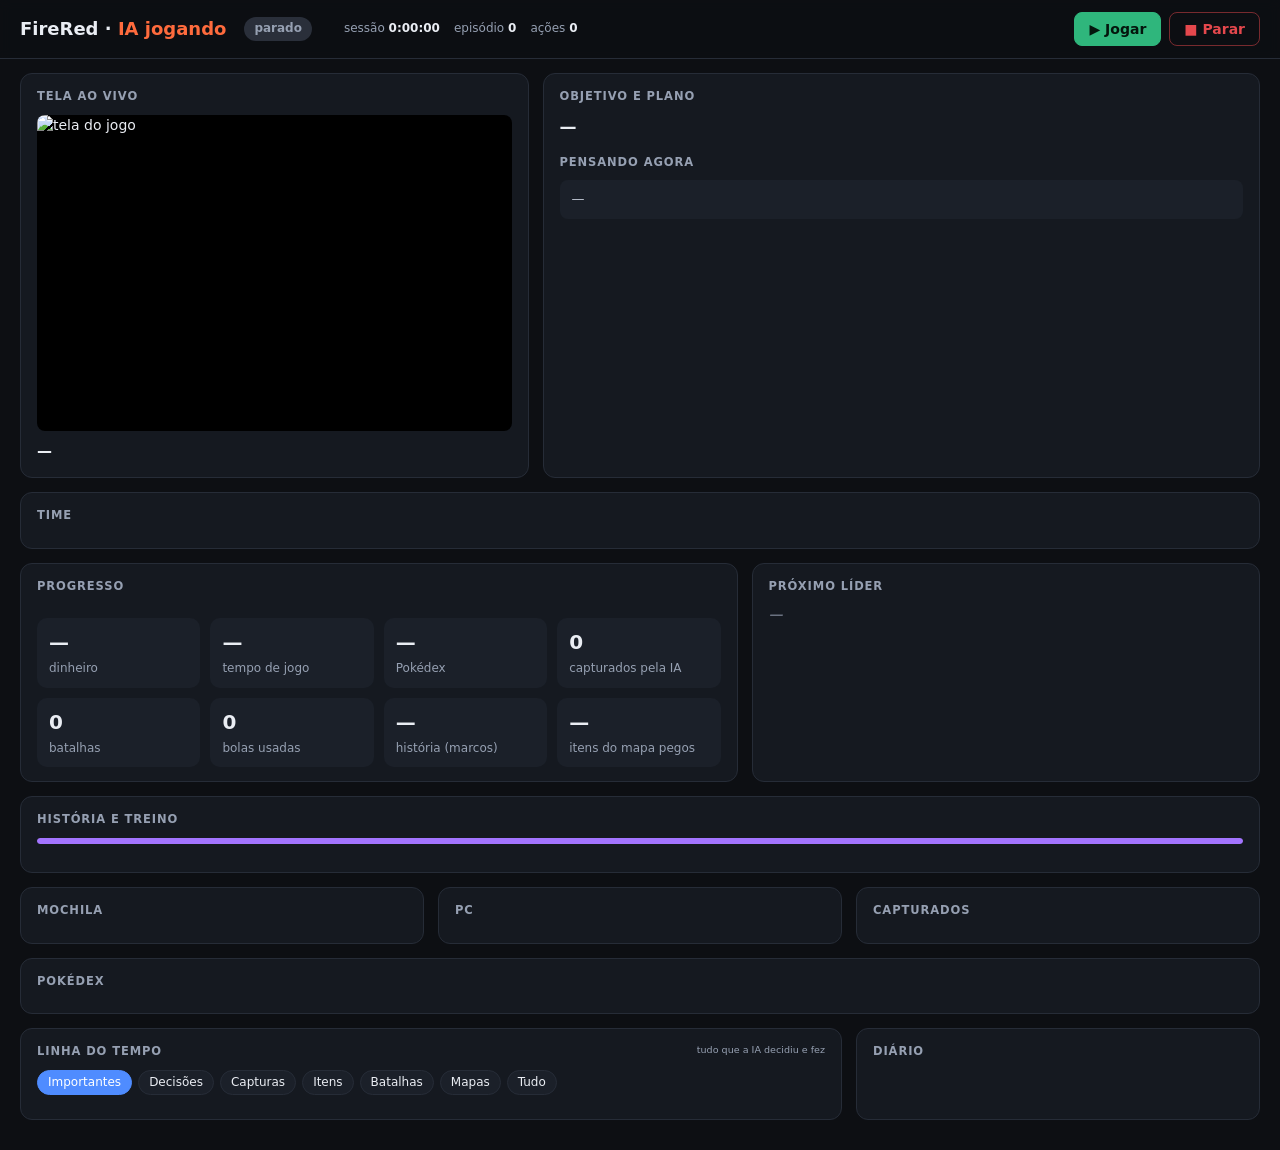
==== fireredia/painel/painel.html @ f5ca95aa "Pacote fireredia: IA que joga FireRed num Switch real Camadas: percepcao (captura do OBS, classifica" ====
<!doctype html>
<html lang="pt-BR">
<head>
<meta charset="utf-8">
<meta name="viewport" content="width=device-width, initial-scale=1">
<title>FireRed IA</title>
<style>
  :root {
    --bg: #0d0f13; --card: #151920; --card2: #1b2029; --linha: #262c37; --texto: #eaedf3; --sub: #96a0b2;
    --fogo: #ff6b3d; --ok: #2fb67c; --alerta: #f2a93b; --perigo: #e5484d; --azul: #4f8cff; --roxo: #a374ff; --ouro: #e9c46a;
  }
  * { box-sizing: border-box; }
  html, body { margin: 0; background: var(--bg); color: var(--texto); font: 14px/1.45 "Segoe UI", system-ui, sans-serif; }
  img.px, .px { image-rendering: pixelated; }
  header { position: sticky; top: 0; z-index: 2; display: flex; flex-wrap: wrap; align-items: center; gap: 10px 18px;
           padding: 12px 20px; background: rgba(13, 15, 19, .92); backdrop-filter: blur(6px); border-bottom: 1px solid var(--linha); }
  h1 { margin: 0; font-size: 18px; }
  h1 span { color: var(--fogo); }
  .pilula { padding: 3px 10px; border-radius: 999px; font-size: 12px; font-weight: 600; background: #2a2f3a; color: var(--sub); }
  .pilula.jogando { background: rgba(47, 182, 124, .15); color: var(--ok); }
  .pilula.erro { background: rgba(229, 72, 77, .15); color: var(--perigo); }
  .meta { color: var(--sub); font-size: 12px; display: flex; gap: 14px; flex-wrap: wrap; }
  .meta b { color: var(--texto); font-variant-numeric: tabular-nums; }
  .botoes { margin-left: auto; display: flex; gap: 8px; }
  button { font: inherit; font-weight: 600; border: 1px solid var(--linha); border-radius: 8px; padding: 6px 14px; cursor: pointer;
           background: var(--card2); color: var(--texto); }
  button.jogar { background: var(--ok); border-color: var(--ok); color: #04150d; }
  button.parar { background: transparent; color: var(--perigo); border-color: rgba(229, 72, 77, .5); }
  button:disabled { opacity: .4; cursor: default; }
  main { display: grid; grid-template-columns: repeat(12, 1fr); gap: 14px; padding: 14px 20px 30px; }
  .card { background: var(--card); border: 1px solid var(--linha); border-radius: 12px; padding: 14px 16px; min-width: 0; }
  .card h2 { margin: 0 0 10px; font-size: 11.5px; text-transform: uppercase; letter-spacing: .9px; color: var(--sub); font-weight: 600;
             display: flex; justify-content: space-between; gap: 8px; }
  .card h2 small { text-transform: none; letter-spacing: 0; font-weight: 400; }
  .c5 { grid-column: span 5; } .c7 { grid-column: span 7; } .c12 { grid-column: span 12; } .c6 { grid-column: span 6; }
  .c4 { grid-column: span 4; } .c8 { grid-column: span 8; }
  #tela { width: 100%; aspect-ratio: 3 / 2; border-radius: 8px; background: #000; display: block; }
  .local { margin-top: 10px; font-size: 15px; font-weight: 600; }
  .local small { color: var(--sub); font-weight: 400; margin-left: 6px; }
  #objetivo { font-size: 17px; font-weight: 650; margin-bottom: 4px; }
  #motivo { color: var(--sub); font-size: 13px; margin-bottom: 10px; }
  #estrategia { font-size: 13px; white-space: pre-wrap; background: var(--card2); border-left: 3px solid var(--roxo);
                border-radius: 6px; padding: 8px 12px; margin-bottom: 12px; }
  #estrategia:empty { display: none; }
  #estrategia::before { content: "Estratégia"; display: block; color: var(--roxo); font-size: 11px; font-weight: 600;
                        text-transform: uppercase; letter-spacing: .8px; margin-bottom: 4px; }
  .plano { list-style: none; margin: 0 0 14px; padding: 0; counter-reset: p; }
  .plano li { display: grid; grid-template-columns: 22px 1fr; gap: 8px; padding: 6px 0; border-bottom: 1px dashed var(--linha); }
  .plano li:last-child { border-bottom: 0; }
  .plano li.vazio { display: block; }
  .plano .marca { width: 18px; height: 18px; border-radius: 5px; border: 2px solid #3a4250; margin-top: 1px; }
  .plano li.feito .marca { background: var(--ok); border-color: var(--ok); }
  .plano li.feito .txt { color: var(--sub); text-decoration: line-through; }
  .plano li.atual .marca { border-color: var(--alerta); box-shadow: 0 0 0 3px rgba(242, 169, 59, .2); }
  .plano li.atual .txt { font-weight: 600; }
  .plano .res { display: block; color: var(--ok); font-size: 12px; text-decoration: none; }
  #pensamento { color: #c9d0dc; white-space: pre-wrap; max-height: 8.5em; overflow: auto; font-size: 13px;
                background: var(--card2); border-radius: 8px; padding: 10px 12px; }
  .equipe { display: grid; grid-template-columns: repeat(6, 1fr); gap: 10px; }
  .pkm { background: var(--card2); border: 1px solid var(--linha); border-radius: 12px; padding: 10px; text-align: center; min-width: 0; }
  .pkm img { width: 96px; height: 96px; margin: -4px auto 0; display: block; }
  .pkm .nome { font-weight: 650; white-space: nowrap; overflow: hidden; text-overflow: ellipsis; }
  .pkm .nv { color: var(--sub); font-size: 12px; }
  .barra { height: 6px; border-radius: 3px; background: #2a2f3a; margin: 8px 0 3px; overflow: hidden; }
  .barra i { display: block; height: 100%; border-radius: 3px; transition: width .4s; }
  .pkm .hp { font-size: 12px; color: var(--sub); font-variant-numeric: tabular-nums; }
  .golpes { display: flex; flex-wrap: wrap; gap: 4px; justify-content: center; margin-top: 8px; }
  .golpes span { font-size: 11px; padding: 2px 6px; border-radius: 6px; background: #252b36; color: #cfd5df; }
  .golpes span.baixo { color: var(--alerta); }
  .vazio { color: var(--sub); font-style: italic; }
  .insignias { display: flex; gap: 6px; flex-wrap: wrap; margin-bottom: 14px; }
  .insignia { width: 48px; height: 48px; background-size: 384px 48px; opacity: .18; filter: grayscale(1); position: relative; }
  .insignia.tem { opacity: 1; filter: none; }
  .numeros { display: grid; grid-template-columns: repeat(4, 1fr); gap: 10px; }
  .numero { background: var(--card2); border-radius: 10px; padding: 10px 12px; }
  .numero b { display: block; font-size: 20px; font-variant-numeric: tabular-nums; }
  .numero span { color: var(--sub); font-size: 12px; }
  .lider { display: grid; grid-template-columns: 96px 1fr; gap: 14px; align-items: center; }
  .lider img.retrato { width: 96px; height: 96px; }
  .lider .nome { font-size: 16px; font-weight: 650; }
  .lider .sub { color: var(--sub); font-size: 12px; margin-bottom: 6px; }
  .mini { display: flex; flex-wrap: wrap; gap: 6px; }
  .mini div { text-align: center; font-size: 11px; color: var(--sub); }
  .mini img { width: 56px; height: 56px; display: block; }
  .comparar { margin-top: 8px; font-size: 13px; }
  .itens { display: grid; grid-template-columns: repeat(auto-fill, minmax(150px, 1fr)); gap: 8px; }
  .item { display: flex; align-items: center; gap: 8px; background: var(--card2); border-radius: 8px; padding: 6px 10px; min-width: 0; }
  .item img { width: 32px; height: 32px; flex: none; }
  .item span { flex: 1; white-space: nowrap; overflow: hidden; text-overflow: ellipsis; font-size: 13px; }
  .item b { font-variant-numeric: tabular-nums; }
  .capturados { display: grid; grid-template-columns: repeat(auto-fill, minmax(84px, 1fr)); gap: 8px; max-height: 330px; overflow: auto; }
  .cap { background: var(--card2); border-radius: 8px; padding: 6px; text-align: center; font-size: 11px; color: var(--sub); }
  .cap img { width: 64px; height: 64px; display: block; margin: 0 auto; }
  .cap b { display: block; color: var(--texto); font-size: 12px; white-space: nowrap; overflow: hidden; text-overflow: ellipsis; }
  .dex { display: grid; grid-template-columns: repeat(auto-fill, minmax(46px, 1fr)); gap: 4px; }
  .dex div { position: relative; background: var(--card2); border-radius: 6px; aspect-ratio: 1; display: grid; place-items: center; }
  .dex img { width: 44px; height: 44px; }
  .dex .visto img { filter: grayscale(1); opacity: .45; }
  .dex .nunca img { filter: brightness(0); opacity: .18; }
  .dex span { position: absolute; left: 3px; top: 1px; font-size: 9px; color: var(--sub); font-variant-numeric: tabular-nums; }
  .dex .tem { box-shadow: inset 0 0 0 1px rgba(47, 182, 124, .55); }
  .filtros { display: flex; flex-wrap: wrap; gap: 6px; margin-bottom: 10px; }
  .filtros button { padding: 3px 10px; font-size: 12px; font-weight: 500; border-radius: 999px; }
  .filtros button.on { background: var(--azul); border-color: var(--azul); color: #fff; }
  .eventos { list-style: none; margin: 0; padding: 0; max-height: 520px; overflow: auto; font-size: 13px; }
  .eventos li { display: grid; grid-template-columns: 112px 86px 1fr; gap: 10px; padding: 7px 0; border-bottom: 1px solid var(--linha); }
  .eventos time { color: var(--sub); font-variant-numeric: tabular-nums; font-size: 12px; }
  .tag { font-size: 11px; font-weight: 600; padding: 1px 7px; border-radius: 6px; height: fit-content; text-align: center; background: #2a2f3a; }
  .t-decisao { color: var(--azul); background: rgba(79, 140, 255, .12); } .t-plano, .t-passo { color: var(--roxo); background: rgba(163, 116, 255, .12); }
  .t-captura, .t-presente { color: var(--ouro); background: rgba(233, 196, 106, .14); } .t-item, .t-mochila, .t-compra { color: var(--alerta); background: rgba(242, 169, 59, .12); }
  .t-batalha, .t-derrota { color: var(--perigo); background: rgba(229, 72, 77, .12); } .t-cura, .t-save { color: var(--ok); background: rgba(47, 182, 124, .12); }
  .t-insignia { color: #1b1300; background: var(--ouro); }
  .ev-texto { white-space: pre-wrap; word-break: break-word; }
  .diario { list-style: none; margin: 0; padding: 0; max-height: 560px; overflow: auto; font-size: 13px; }
  .diario li { padding: 8px 0; border-bottom: 1px solid var(--linha); }
  .diario time { display: block; color: var(--sub); font-size: 12px; }
  @media (max-width: 1100px) { .c5, .c7, .c6, .c4, .c8 { grid-column: span 12; } .equipe { grid-template-columns: repeat(3, 1fr); } }
  @media (max-width: 560px) { main { padding: 12px; } .equipe { grid-template-columns: repeat(2, 1fr); } .eventos li { grid-template-columns: 1fr; gap: 2px; } }
</style>
</head>
<body>
<header>
  <h1>FireRed · <span>IA jogando</span></h1>
  <span id="status" class="pilula">parado</span>
  <div class="meta">
    <span id="papel"></span>
    <span>sessão <b id="sessao">0:00:00</b></span>
    <span>episódio <b id="episodio">0</b></span>
    <span>ações <b id="acoesTotal">0</b></span>
  </div>
  <div class="botoes">
    <button class="jogar" id="btnJogar">▶ Jogar</button>
    <button class="parar" id="btnParar">■ Parar</button>
  </div>
</header>
<main>
  <section class="card c5">
    <h2>Tela ao vivo</h2>
    <img id="tela" class="px" alt="tela do jogo">
    <div class="local" id="local">—</div>
  </section>
  <section class="card c7">
    <h2>Objetivo e plano <small id="papelPlano"></small></h2>
    <div id="objetivo">—</div>
    <div id="motivo"></div>
    <div id="estrategia"></div>
    <ol class="plano" id="plano"></ol>
    <h2>Pensando agora</h2>
    <div id="pensamento">—</div>
  </section>
  <section class="card c12">
    <h2>Time <small id="timeInfo"></small></h2>
    <div class="equipe" id="equipe"></div>
  </section>
  <section class="card c7">
    <h2>Progresso</h2>
    <div class="insignias" id="insignias"></div>
    <div class="numeros">
      <div class="numero"><b id="dinheiro">—</b><span>dinheiro</span></div>
      <div class="numero"><b id="tempoJogo">—</b><span>tempo de jogo</span></div>
      <div class="numero"><b id="pokedex">—</b><span>Pokédex</span></div>
      <div class="numero"><b id="nCapturas">0</b><span>capturados pela IA</span></div>
      <div class="numero"><b id="nBatalhas">0</b><span>batalhas</span></div>
      <div class="numero"><b id="nBolas">0</b><span>bolas usadas</span></div>
      <div class="numero"><b id="nMarcos">—</b><span>história (marcos)</span></div>
      <div class="numero"><b id="nItens">—</b><span>itens do mapa pegos</span></div>
    </div>
  </section>
  <section class="card c5">
    <h2>Próximo líder</h2>
    <div id="lider" class="vazio">—</div>
  </section>
  <section class="card c12">
    <h2>História e treino <small id="treinoInfo"></small></h2>
    <div class="barra"><i id="barraHistoria" style="background: var(--roxo)"></i></div>
    <ol class="plano" id="roteiro"></ol>
  </section>
  <section class="card c4">
    <h2>Mochila <small id="mochilaLida"></small></h2>
    <div class="itens" id="mochila"></div>
  </section>
  <section class="card c4">
    <h2>PC <small id="pcLido"></small></h2>
    <div class="capturados" id="pc"></div>
  </section>
  <section class="card c4">
    <h2>Capturados <small id="capInfo"></small></h2>
    <div class="capturados" id="capturados"></div>
  </section>
  <section class="card c12">
    <h2>Pokédex <small id="dexInfo"></small></h2>
    <div class="dex" id="dex"></div>
  </section>
  <section class="card c8">
    <h2>Linha do tempo <small>tudo que a IA decidiu e fez</small></h2>
    <div class="filtros" id="filtros"></div>
    <ul class="eventos" id="eventos"></ul>
  </section>
  <section class="card c4">
    <h2>Diário</h2>
    <ul class="diario" id="diario"></ul>
  </section>
</main>
<script>
  const INSIGNIAS = ["Boulder", "Cascade", "Thunder", "Rainbow", "Soul", "Marsh", "Volcano", "Earth"];
  const FILTROS = {
    "Importantes": (e) => !["acao", "mapa", "decisao"].includes(e.tipo),
    "Decisões": (e) => ["decisao", "plano", "passo", "objetivo", "replanejar"].includes(e.tipo),
    "Capturas": (e) => ["captura", "presente"].includes(e.tipo),
    "Itens": (e) => ["item", "mochila", "compra"].includes(e.tipo),
    "Batalhas": (e) => ["batalha", "derrota", "insignia"].includes(e.tipo),
    "Mapas": (e) => e.tipo === "mapa",
    "Tudo": () => true,
  };
  const ROTULOS = { decisao: "decisão", plano: "plano", passo: "passo", captura: "captura", presente: "presente", item: "item",
    mochila: "mochila", compra: "compra", batalha: "batalha", derrota: "derrota", cura: "cura", save: "save", insignia: "insígnia",
    mapa: "mapa", nota: "nota", objetivo: "objetivo", episodio: "episódio", acao: "ação", leitura: "leitura", replanejar: "replanejar",
    evolucao: "evolução", treino: "treino", troca_pc: "PC", historia: "história", dialogo: "diálogo", outro: "outro" };
  let filtro = "Importantes";
  const $ = (id) => document.getElementById(id);
  const el = (tag, cls, texto) => { const e = document.createElement(tag); if (cls) e.className = cls; if (texto != null) e.textContent = texto; return e; };
  const sprite = (tipo, nome) => `/sprite/${tipo}/${encodeURIComponent(nome)}.png`;
  function img(tipo, nome, cls) { const i = el("img", "px " + (cls || "")); i.src = sprite(tipo, nome); i.alt = nome; i.onerror = () => { i.style.visibility = "hidden"; }; return i; }

  function nomeMapa(id) {
    if (!id) return "—";
    return id.replace(/^MAP_/, "").replace(/([A-Z]+)(\d+)/g, "$1 $2").split("_")
      .map((p) => (/^\d+F$|^B\d+F$/.test(p) ? p : p.charAt(0) + p.slice(1).toLowerCase())).join(" ");
  }
  const relogio = (s) => `${Math.floor(s / 3600)}:${String(Math.floor((s % 3600) / 60)).padStart(2, "0")}:${String(s % 60).padStart(2, "0")}`;
  const titulo = (s) => s.charAt(0) + s.slice(1).toLowerCase();

  function corHP(r) { return r > .5 ? "var(--ok)" : r > .2 ? "var(--alerta)" : "var(--perigo)"; }

  function desenharTime(time) {
    const box = $("equipe");
    if (!time.length) { box.replaceChildren(el("div", "vazio", "a IA ainda não leu o time")); return; }
    box.replaceChildren(...time.map((p) => {
      const c = el("div", "pkm");
      c.append(img("pokemon", p.especie));
      c.append(el("div", "nome", p.apelido || titulo(p.especie)));
      c.append(el("div", "nv", `Nv ${p.nivel}${p.status ? " · " + p.status : ""}`));
      // leitura da tela grava a fração da barra; a memória antiga guardava atual/máximo
      const r = p.hp_max ? p.hp / p.hp_max : (typeof p.hp === "number" && p.hp <= 1 ? p.hp : null);
      const barra = el("div", "barra"); const i = el("i");
      i.style.width = r == null ? "0" : Math.max(0, Math.min(1, r)) * 100 + "%"; i.style.background = r == null ? "transparent" : corHP(r);
      barra.append(i); c.append(barra);
      c.append(el("div", "hp", p.hp_max ? `HP ${p.hp}/${p.hp_max}` : r == null ? "HP ?" : `HP ${Math.round(r * 100)}%`));
      const g = el("div", "golpes");
      for (const golpe of p.golpes || []) {
        const m = /(\d+)\s*\/\s*(\d+)/.exec(golpe);
        g.append(el("span", m && +m[1] / +m[2] <= .25 ? "baixo" : "", golpe));
      }
      c.append(g); return c;
    }));
  }

  function desenharLider(lider, time) {
    const box = $("lider");
    if (!lider) { box.className = ""; box.replaceChildren(el("div", "", "Todas as insígnias! Próximo: Elite dos 4.")); return; }
    box.className = "lider";
    const info = el("div");
    info.append(el("div", "nome", lider.nome), el("div", "sub", `${lider.insignia} Badge`));
    const mini = el("div", "mini");
    for (const [esp, nv] of lider.time) { const d = el("div"); d.append(img("pokemon", esp), document.createTextNode(`${titulo(esp)} ${nv}`)); mini.append(d); }
    info.append(mini);
    const as = Math.max(...lider.time.map((t) => t[1]));
    const nossos = (time || []).map((p) => p.nivel);
    if (nossos.length) {
      const melhor = Math.max(...nossos), media = Math.round(nossos.reduce((a, b) => a + b, 0) / nossos.length);
      const c = el("div", "comparar", `Ás dele: nv ${as} · nosso melhor: nv ${melhor} · média do time: nv ${media}`);
      c.style.color = melhor >= as ? "var(--ok)" : "var(--alerta)"; info.append(c);
    }
    box.replaceChildren(img("treinador", lider.pic, "retrato"), info);
  }

  function desenharMochila(mochila, lida) {
    const itens = Object.entries(mochila || {});
    $("mochilaLida").textContent = lida ? `lida em ${lida}, ajustada a cada uso` : "ainda não lida";
    $("mochila").replaceChildren(...(itens.length ? itens.map(([nome, qtd]) => {
      const d = el("div", "item"); d.append(img("item", nome), el("span", "", titulo(nome)), el("b", "", "×" + qtd)); return d;
    }) : [el("div", "vazio", "vazia ou desconhecida")]));
  }

  function desenharCapturados(lista) {
    $("capInfo").textContent = `${lista.length} nesta partida`;
    $("capturados").replaceChildren(...(lista.length ? [...lista].reverse().map((c) => {
      const d = el("div", "cap"); d.title = `${c.como || ""} · ${c.quando || ""}`;
      d.append(img("pokemon", c.especie), el("b", "", titulo(c.especie)), document.createTextNode(`nv ${c.nivel} · ${nomeMapa(c.local)}`));
      return d;
    }) : [el("div", "vazio", "nenhuma captura ainda")]));
  }

  let dexAssinatura = "";
  function desenharDex(e) {
    const cap = new Set(e.pokedex_capturados || []), vis = new Set(e.pokedex_vistos || []);
    $("dexInfo").textContent = `${cap.size} capturados · ${vis.size} vistos de 151` + (e.pokedex_lida_em ? ` · lida em ${e.pokedex_lida_em}` : " · ainda não lida");
    const assinatura = [...cap].join() + "|" + [...vis].join();
    if (assinatura === dexAssinatura || !(e.kanto || []).length) return;  // 151 sprites: só redesenha quando muda
    dexAssinatura = assinatura;
    $("dex").replaceChildren(...e.kanto.map((esp, i) => {
      const d = el("div", cap.has(esp) ? "tem" : vis.has(esp) ? "visto" : "nunca");
      d.title = `#${String(i + 1).padStart(3, "0")} ${titulo(esp)}` + (cap.has(esp) ? " (capturado)" : vis.has(esp) ? " (visto)" : "");
      d.append(el("span", "", String(i + 1)), img("pokemon", esp)); return d;
    }));
  }

  async function atualizar() {
    let e;
    try { e = await (await fetch("/estado")).json(); } catch { return; }
    const st = $("status");
    st.textContent = e.jogador_rodando ? e.status : "parado";
    st.className = "pilula " + (e.jogador_rodando && e.status === "jogando" ? "jogando" : (e.status || "").startsWith("erro") ? "erro" : "");
    $("btnJogar").disabled = e.jogador_rodando; $("btnParar").disabled = !e.jogador_rodando;
    $("papel").textContent = e.modelo || ""; $("papelPlano").textContent = e.plano_motivo ? "" : "";
    $("sessao").textContent = relogio(e.sessao_s || 0);
    $("episodio").textContent = e.episodios; $("acoesTotal").textContent = e.acoes_total;
    $("objetivo").textContent = e.objetivo || "—";
    $("motivo").textContent = e.plano_motivo || "";
    $("estrategia").textContent = e.estrategia || "";
    const atual = (e.plano || []).findIndex((p) => !p.feito);
    $("plano").replaceChildren(...(e.plano || []).map((p, i) => {
      const li = el("li", p.feito ? "feito" : i === atual ? "atual" : "");
      const t = el("div", "txt", p.passo); if (p.resultado) t.append(el("span", "res", "✓ " + p.resultado));
      li.append(el("div", "marca"), t); return li;
    }));
    if (!(e.plano || []).length) $("plano").replaceChildren(el("li", "vazio", "sem plano: o estrategista monta no próximo episódio"));
    $("pensamento").textContent = e.pensamento || "—";
    $("local").replaceChildren(nomeMapa(e.local && e.local.mapa));
    if (e.local) $("local").append(el("small", "", `(${e.local.x}, ${e.local.y})`));
    desenharTime(e.time || []);
    $("timeInfo").textContent = (e.time || []).length ? `${e.time.length} Pokémon · PC: ${(e.pc || []).length}` : "";
    const tem = (e.insignias || []).join(" ").toLowerCase();
    $("insignias").replaceChildren(...INSIGNIAS.map((n, i) => {
      const d = el("div", "insignia px" + (tem.includes(n.toLowerCase()) ? " tem" : ""));
      d.style.backgroundImage = `url(${sprite("insignias", "todas")})`; d.style.backgroundPosition = `${-48 * i}px 0`; d.title = n + " Badge";
      return d;
    }));
    $("dinheiro").textContent = e.dinheiro == null ? "—" : "₽" + e.dinheiro.toLocaleString("pt-BR");
    $("tempoJogo").textContent = e.tempo_jogo || "—";
    $("pokedex").textContent = e.pokedex == null ? "—" : e.pokedex;
    const c = e.contadores || {};
    $("nCapturas").textContent = (e.capturados || []).length;
    $("nBatalhas").textContent = c.batalhas_terminadas || 0;
    $("nBolas").textContent = c.bolas_usadas || 0;
    const rot = e.roteiro || [], feitos = rot.filter((m) => m.feito);
    $("nMarcos").textContent = rot.length ? `${feitos.length}/${rot.length}` : "—";
    $("nItens").textContent = e.itens_total ? `${(e.itens_coletados || []).length}/${e.itens_total}` : "—";
    $("barraHistoria").style.width = rot.length ? (100 * feitos.length / rot.length) + "%" : "0";
    // o último feito e os que estão liberados para fazer agora
    const mostrar = [...feitos.slice(-1), ...rot.filter((m) => !m.feito && m.pronto)];
    $("roteiro").replaceChildren(...mostrar.map((m) => {
      const li = el("li", m.feito ? "feito" : "atual"); li.append(el("div", "marca"), el("div", "txt", m.desc)); return li;
    }));
    const t = e.treino || {}, alvos = Object.entries(t.alvos || {});
    $("treinoInfo").textContent = (alvos.length ? `treino: ${alvos.map(([k, v]) => `${titulo(k)} até nv ${v}`).join(", ")}` +
      (t.escolta ? ` · escolta ${titulo(t.escolta)}` : "") + " · " : "") + `selvagens: ${e.modo_selvagens || "fugir"}`;
    desenharLider(e.proximo_lider, e.time);
    desenharMochila(e.mochila, e.mochila_lida_em);
    desenharCapturados(e.capturados || []);
    desenharDex(e);
    $("pcLido").textContent = e.pc_lido_em ? `lido em ${e.pc_lido_em}` : "ainda não lido";
    $("pc").replaceChildren(...((e.pc || []).length ? e.pc.map((p) => {
      const d = el("div", "cap"); d.append(img("pokemon", p.especie), el("b", "", titulo(p.especie)), document.createTextNode(`nv ${p.nivel}`));
      return d;
    }) : [el("div", "vazio", e.pc_lido_em ? "nenhum Pokémon guardado" : "a IA ainda não abriu o PC")]));
    $("diario").replaceChildren(...[...(e.diario || [])].reverse().slice(0, 60).map((d) => {
      const li = el("li"); li.append(el("time", "", d.t), document.createTextNode(d.texto)); return li;
    }));
  }

  async function atualizarEventos() {
    let lista;
    try { lista = await (await fetch("/eventos?n=600")).json(); } catch { return; }
    const f = FILTROS[filtro];
    $("eventos").replaceChildren(...lista.filter(f).reverse().slice(0, 250).map((e) => {
      const li = el("li");
      li.append(el("time", "", e.t), el("span", "tag t-" + e.tipo, ROTULOS[e.tipo] || e.tipo), el("div", "ev-texto", e.texto));
      return li;
    }));
  }

  $("filtros").replaceChildren(...Object.keys(FILTROS).map((nome) => {
    const b = el("button", nome === filtro ? "on" : "", nome);
    b.onclick = () => { filtro = nome; document.querySelectorAll("#filtros button").forEach((x) => x.classList.toggle("on", x === b)); atualizarEventos(); };
    return b;
  }));
  async function comando(c) { await fetch("/jogador/" + c, { method: "POST" }); setTimeout(atualizar, 800); }
  $("btnJogar").onclick = () => comando("iniciar");
  $("btnParar").onclick = () => comando("parar");
  function atualizarTela() { $("tela").src = "/tela.png?" + Date.now(); }
  atualizar(); atualizarEventos(); atualizarTela();
  setInterval(atualizar, 1500); setInterval(atualizarEventos, 3000); setInterval(atualizarTela, 800);
</script>
</body>
</html>
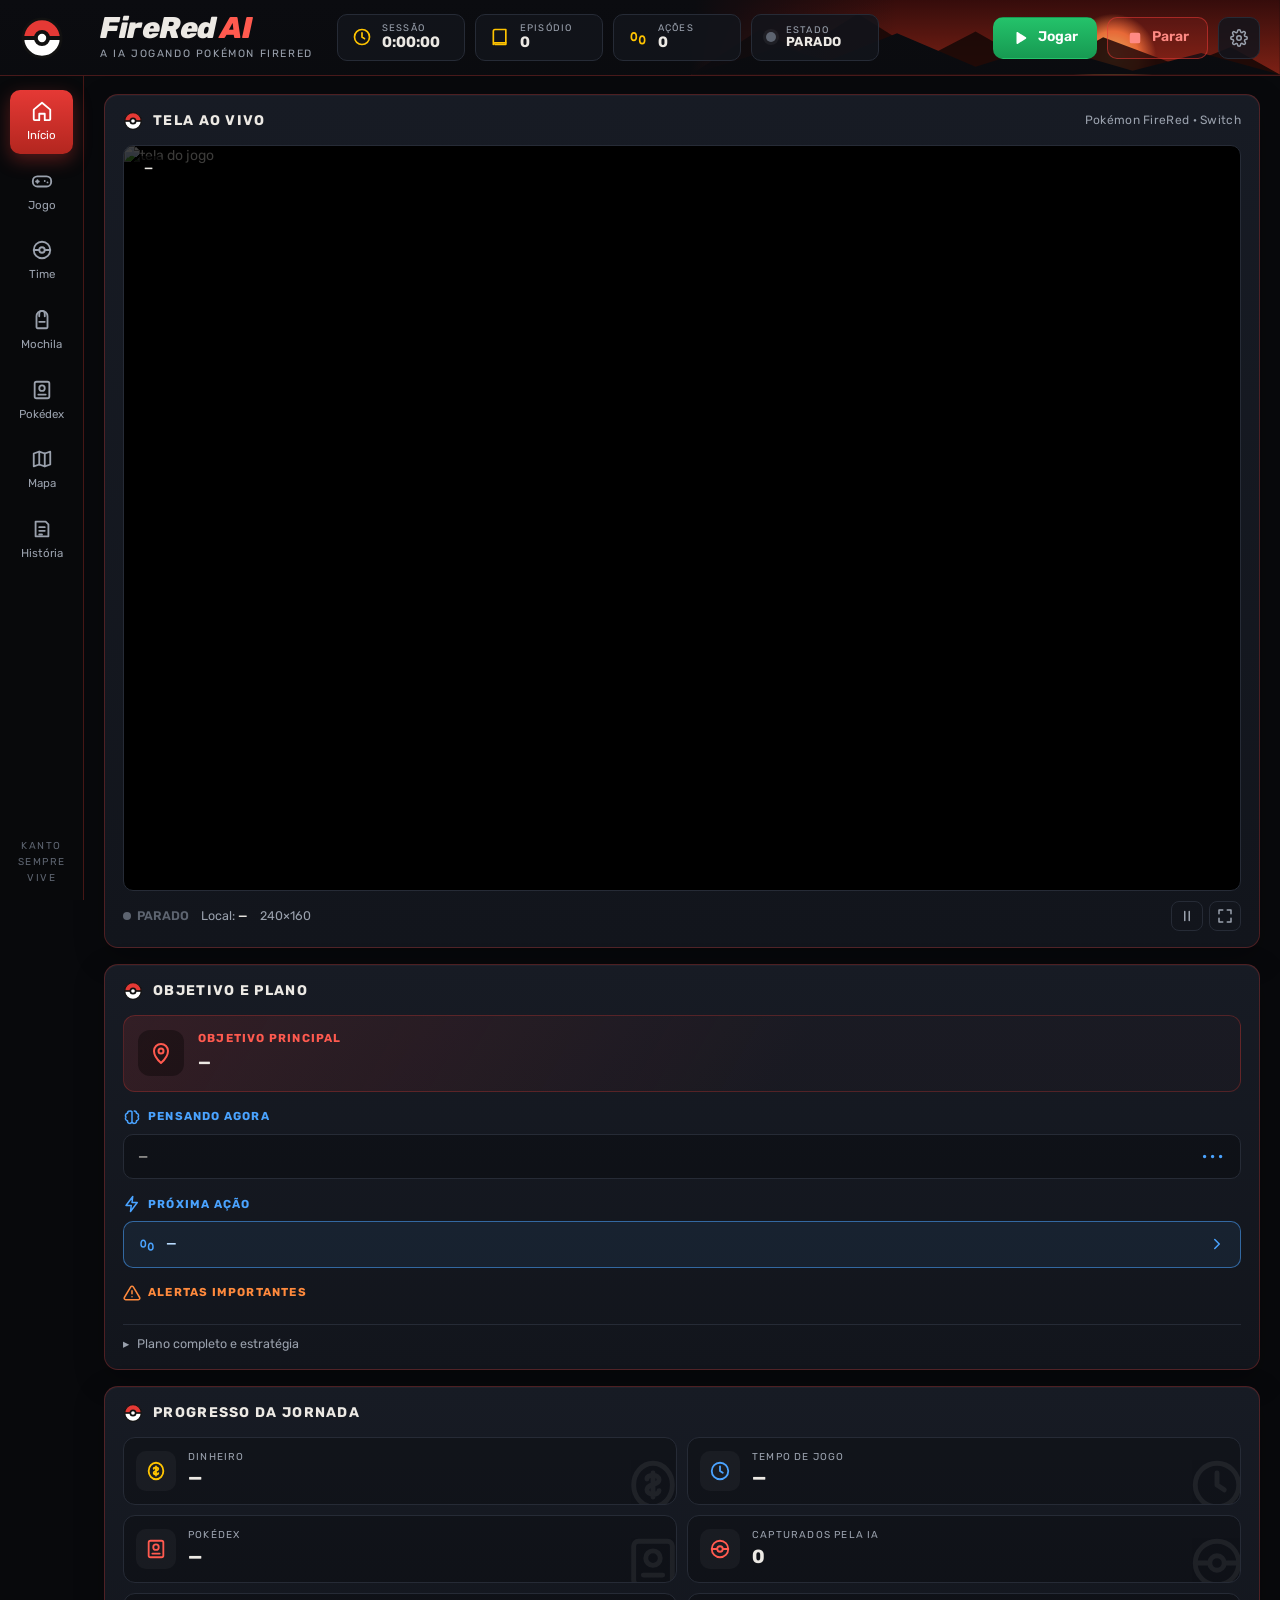
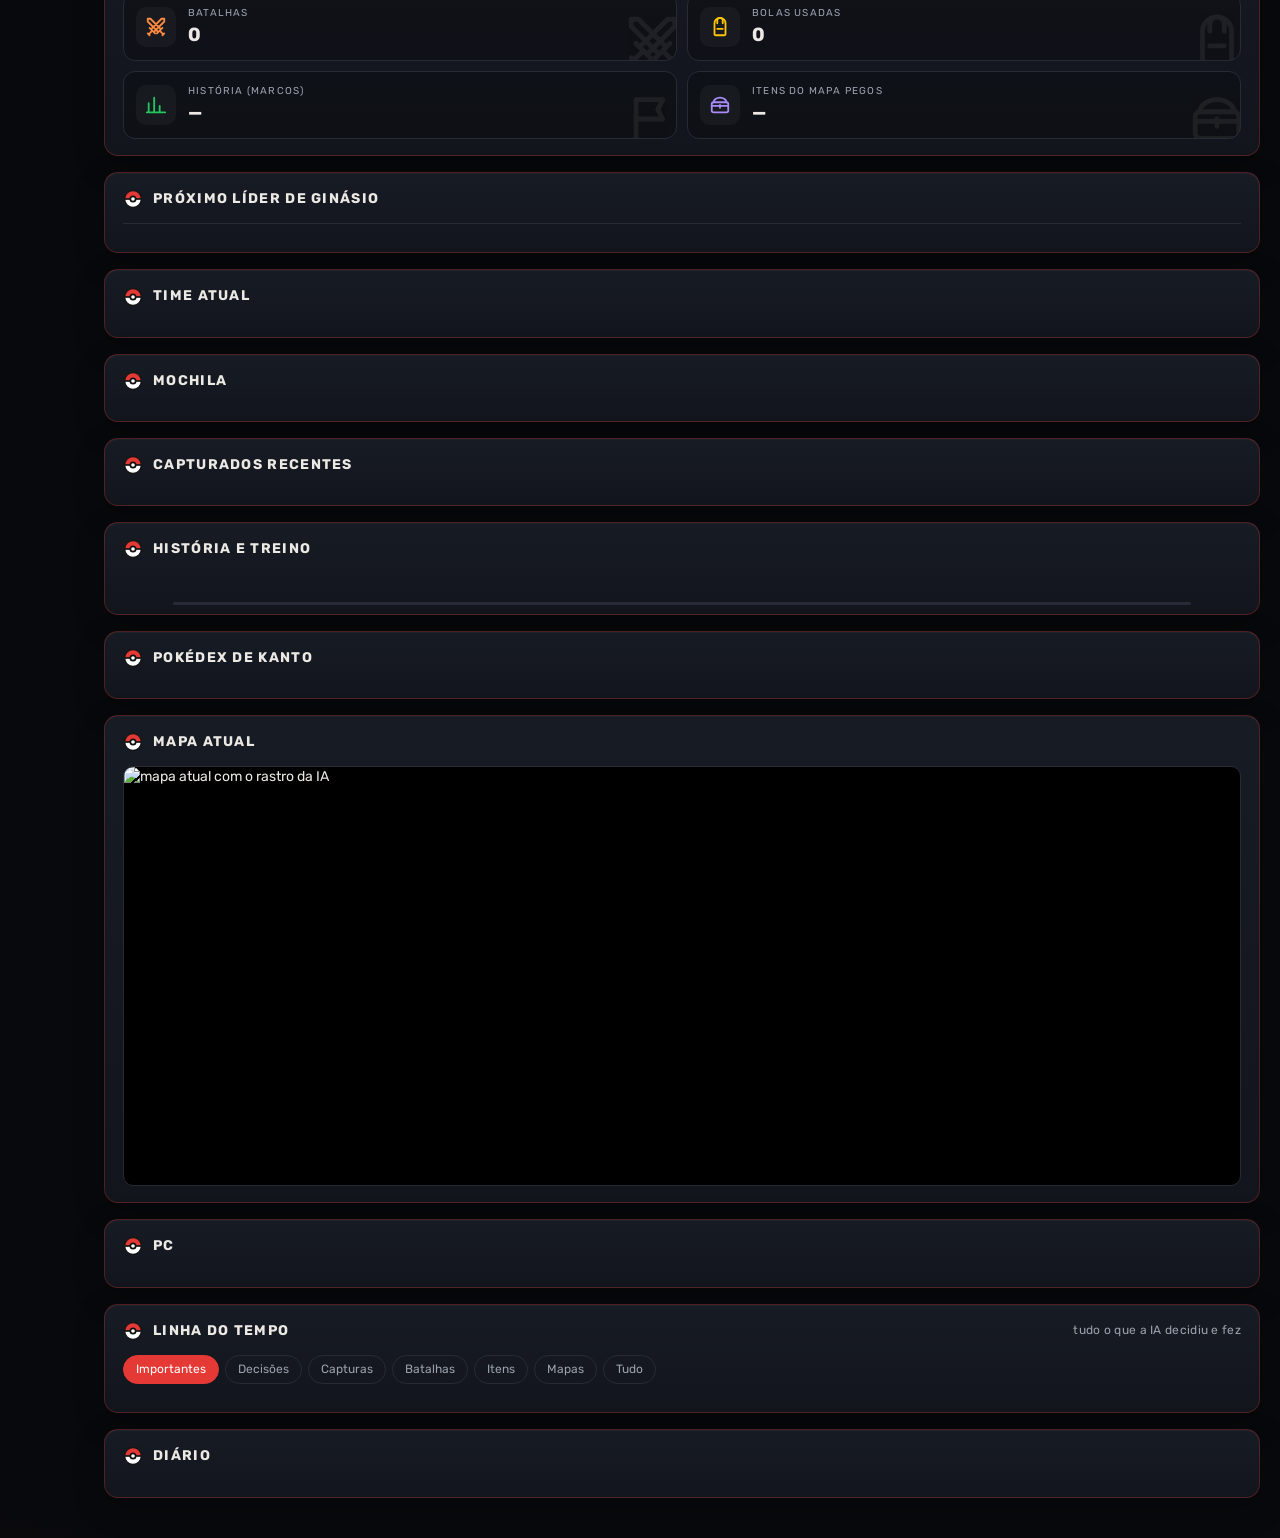
==== commit 87e590c4: "Site de replay da campanha e novo visual do painel - scripts/gerar_site.py gera site/ (dados, mapas " ====
--- a/fireredia/painel/painel.html
+++ b/fireredia/painel/painel.html
@@ -3,380 +3,636 @@
 <head>
 <meta charset="utf-8">
 <meta name="viewport" content="width=device-width, initial-scale=1">
-<title>FireRed IA</title>
+<title>FireRed AI · Painel</title>
+<link rel="preconnect" href="https://fonts.googleapis.com">
+<link rel="preconnect" href="https://fonts.gstatic.com" crossorigin>
+<link href="https://fonts.googleapis.com/css2?family=Rubik:ital,wght@0,400;0,500;0,600;0,700;1,800&display=swap" rel="stylesheet">
 <style>
   :root {
-    --bg: #0d0f13; --card: #151920; --card2: #1b2029; --linha: #262c37; --texto: #eaedf3; --sub: #96a0b2;
-    --fogo: #ff6b3d; --ok: #2fb67c; --alerta: #f2a93b; --perigo: #e5484d; --azul: #4f8cff; --roxo: #a374ff; --ouro: #e9c46a;
+    --bg: #08090c; --bg2: #0d0f14; --card: #12151c; --card2: #171b24; --linha: #262b36;
+    --borda: rgba(229, 57, 53, .28); --borda-forte: rgba(229, 57, 53, .55);
+    --vermelho: #e53935; --vermelho2: #ff5a4f; --laranja: #ff8a3d; --dourado: #ffc400;
+    --texto: #ece9e4; --suave: #9aa1ad; --apagado: #5d6470;
+    --ok: #22c55e; --alerta: #f5b041; --perigo: #ff5252; --azul: #4aa3ff; --roxo: #a78bfa;
+    --raio: 14px; --sidebar: 84px;
   }
   * { box-sizing: border-box; }
-  html, body { margin: 0; background: var(--bg); color: var(--texto); font: 14px/1.45 "Segoe UI", system-ui, sans-serif; }
-  img.px, .px { image-rendering: pixelated; }
-  header { position: sticky; top: 0; z-index: 2; display: flex; flex-wrap: wrap; align-items: center; gap: 10px 18px;
-           padding: 12px 20px; background: rgba(13, 15, 19, .92); backdrop-filter: blur(6px); border-bottom: 1px solid var(--linha); }
-  h1 { margin: 0; font-size: 18px; }
-  h1 span { color: var(--fogo); }
-  .pilula { padding: 3px 10px; border-radius: 999px; font-size: 12px; font-weight: 600; background: #2a2f3a; color: var(--sub); }
-  .pilula.jogando { background: rgba(47, 182, 124, .15); color: var(--ok); }
-  .pilula.erro { background: rgba(229, 72, 77, .15); color: var(--perigo); }
-  .meta { color: var(--sub); font-size: 12px; display: flex; gap: 14px; flex-wrap: wrap; }
-  .meta b { color: var(--texto); font-variant-numeric: tabular-nums; }
-  .botoes { margin-left: auto; display: flex; gap: 8px; }
-  button { font: inherit; font-weight: 600; border: 1px solid var(--linha); border-radius: 8px; padding: 6px 14px; cursor: pointer;
-           background: var(--card2); color: var(--texto); }
-  button.jogar { background: var(--ok); border-color: var(--ok); color: #04150d; }
-  button.parar { background: transparent; color: var(--perigo); border-color: rgba(229, 72, 77, .5); }
-  button:disabled { opacity: .4; cursor: default; }
-  main { display: grid; grid-template-columns: repeat(12, 1fr); gap: 14px; padding: 14px 20px 30px; }
-  .card { background: var(--card); border: 1px solid var(--linha); border-radius: 12px; padding: 14px 16px; min-width: 0; }
-  .card h2 { margin: 0 0 10px; font-size: 11.5px; text-transform: uppercase; letter-spacing: .9px; color: var(--sub); font-weight: 600;
-             display: flex; justify-content: space-between; gap: 8px; }
-  .card h2 small { text-transform: none; letter-spacing: 0; font-weight: 400; }
-  .c5 { grid-column: span 5; } .c7 { grid-column: span 7; } .c12 { grid-column: span 12; } .c6 { grid-column: span 6; }
-  .c4 { grid-column: span 4; } .c8 { grid-column: span 8; }
-  #tela { width: 100%; aspect-ratio: 3 / 2; border-radius: 8px; background: #000; display: block; }
-  .local { margin-top: 10px; font-size: 15px; font-weight: 600; }
-  .local small { color: var(--sub); font-weight: 400; margin-left: 6px; }
-  #objetivo { font-size: 17px; font-weight: 650; margin-bottom: 4px; }
-  #motivo { color: var(--sub); font-size: 13px; margin-bottom: 10px; }
-  #estrategia { font-size: 13px; white-space: pre-wrap; background: var(--card2); border-left: 3px solid var(--roxo);
-                border-radius: 6px; padding: 8px 12px; margin-bottom: 12px; }
-  #estrategia:empty { display: none; }
-  #estrategia::before { content: "Estratégia"; display: block; color: var(--roxo); font-size: 11px; font-weight: 600;
-                        text-transform: uppercase; letter-spacing: .8px; margin-bottom: 4px; }
-  .plano { list-style: none; margin: 0 0 14px; padding: 0; counter-reset: p; }
-  .plano li { display: grid; grid-template-columns: 22px 1fr; gap: 8px; padding: 6px 0; border-bottom: 1px dashed var(--linha); }
-  .plano li:last-child { border-bottom: 0; }
-  .plano li.vazio { display: block; }
-  .plano .marca { width: 18px; height: 18px; border-radius: 5px; border: 2px solid #3a4250; margin-top: 1px; }
-  .plano li.feito .marca { background: var(--ok); border-color: var(--ok); }
-  .plano li.feito .txt { color: var(--sub); text-decoration: line-through; }
-  .plano li.atual .marca { border-color: var(--alerta); box-shadow: 0 0 0 3px rgba(242, 169, 59, .2); }
-  .plano li.atual .txt { font-weight: 600; }
-  .plano .res { display: block; color: var(--ok); font-size: 12px; text-decoration: none; }
-  #pensamento { color: #c9d0dc; white-space: pre-wrap; max-height: 8.5em; overflow: auto; font-size: 13px;
-                background: var(--card2); border-radius: 8px; padding: 10px 12px; }
-  .equipe { display: grid; grid-template-columns: repeat(6, 1fr); gap: 10px; }
-  .pkm { background: var(--card2); border: 1px solid var(--linha); border-radius: 12px; padding: 10px; text-align: center; min-width: 0; }
-  .pkm img { width: 96px; height: 96px; margin: -4px auto 0; display: block; }
-  .pkm .nome { font-weight: 650; white-space: nowrap; overflow: hidden; text-overflow: ellipsis; }
-  .pkm .nv { color: var(--sub); font-size: 12px; }
-  .barra { height: 6px; border-radius: 3px; background: #2a2f3a; margin: 8px 0 3px; overflow: hidden; }
-  .barra i { display: block; height: 100%; border-radius: 3px; transition: width .4s; }
-  .pkm .hp { font-size: 12px; color: var(--sub); font-variant-numeric: tabular-nums; }
-  .golpes { display: flex; flex-wrap: wrap; gap: 4px; justify-content: center; margin-top: 8px; }
-  .golpes span { font-size: 11px; padding: 2px 6px; border-radius: 6px; background: #252b36; color: #cfd5df; }
-  .golpes span.baixo { color: var(--alerta); }
-  .vazio { color: var(--sub); font-style: italic; }
-  .insignias { display: flex; gap: 6px; flex-wrap: wrap; margin-bottom: 14px; }
-  .insignia { width: 48px; height: 48px; background-size: 384px 48px; opacity: .18; filter: grayscale(1); position: relative; }
-  .insignia.tem { opacity: 1; filter: none; }
-  .numeros { display: grid; grid-template-columns: repeat(4, 1fr); gap: 10px; }
-  .numero { background: var(--card2); border-radius: 10px; padding: 10px 12px; }
-  .numero b { display: block; font-size: 20px; font-variant-numeric: tabular-nums; }
-  .numero span { color: var(--sub); font-size: 12px; }
-  .lider { display: grid; grid-template-columns: 96px 1fr; gap: 14px; align-items: center; }
-  .lider img.retrato { width: 96px; height: 96px; }
-  .lider .nome { font-size: 16px; font-weight: 650; }
-  .lider .sub { color: var(--sub); font-size: 12px; margin-bottom: 6px; }
-  .mini { display: flex; flex-wrap: wrap; gap: 6px; }
-  .mini div { text-align: center; font-size: 11px; color: var(--sub); }
-  .mini img { width: 56px; height: 56px; display: block; }
-  .comparar { margin-top: 8px; font-size: 13px; }
-  .itens { display: grid; grid-template-columns: repeat(auto-fill, minmax(150px, 1fr)); gap: 8px; }
-  .item { display: flex; align-items: center; gap: 8px; background: var(--card2); border-radius: 8px; padding: 6px 10px; min-width: 0; }
-  .item img { width: 32px; height: 32px; flex: none; }
-  .item span { flex: 1; white-space: nowrap; overflow: hidden; text-overflow: ellipsis; font-size: 13px; }
-  .item b { font-variant-numeric: tabular-nums; }
-  .capturados { display: grid; grid-template-columns: repeat(auto-fill, minmax(84px, 1fr)); gap: 8px; max-height: 330px; overflow: auto; }
-  .cap { background: var(--card2); border-radius: 8px; padding: 6px; text-align: center; font-size: 11px; color: var(--sub); }
-  .cap img { width: 64px; height: 64px; display: block; margin: 0 auto; }
-  .cap b { display: block; color: var(--texto); font-size: 12px; white-space: nowrap; overflow: hidden; text-overflow: ellipsis; }
-  .dex { display: grid; grid-template-columns: repeat(auto-fill, minmax(46px, 1fr)); gap: 4px; }
-  .dex div { position: relative; background: var(--card2); border-radius: 6px; aspect-ratio: 1; display: grid; place-items: center; }
-  .dex img { width: 44px; height: 44px; }
-  .dex .visto img { filter: grayscale(1); opacity: .45; }
-  .dex .nunca img { filter: brightness(0); opacity: .18; }
-  .dex span { position: absolute; left: 3px; top: 1px; font-size: 9px; color: var(--sub); font-variant-numeric: tabular-nums; }
-  .dex .tem { box-shadow: inset 0 0 0 1px rgba(47, 182, 124, .55); }
-  .filtros { display: flex; flex-wrap: wrap; gap: 6px; margin-bottom: 10px; }
-  .filtros button { padding: 3px 10px; font-size: 12px; font-weight: 500; border-radius: 999px; }
-  .filtros button.on { background: var(--azul); border-color: var(--azul); color: #fff; }
-  .eventos { list-style: none; margin: 0; padding: 0; max-height: 520px; overflow: auto; font-size: 13px; }
-  .eventos li { display: grid; grid-template-columns: 112px 86px 1fr; gap: 10px; padding: 7px 0; border-bottom: 1px solid var(--linha); }
-  .eventos time { color: var(--sub); font-variant-numeric: tabular-nums; font-size: 12px; }
-  .tag { font-size: 11px; font-weight: 600; padding: 1px 7px; border-radius: 6px; height: fit-content; text-align: center; background: #2a2f3a; }
-  .t-decisao { color: var(--azul); background: rgba(79, 140, 255, .12); } .t-plano, .t-passo { color: var(--roxo); background: rgba(163, 116, 255, .12); }
-  .t-captura, .t-presente { color: var(--ouro); background: rgba(233, 196, 106, .14); } .t-item, .t-mochila, .t-compra { color: var(--alerta); background: rgba(242, 169, 59, .12); }
-  .t-batalha, .t-derrota { color: var(--perigo); background: rgba(229, 72, 77, .12); } .t-cura, .t-save { color: var(--ok); background: rgba(47, 182, 124, .12); }
-  .t-insignia { color: #1b1300; background: var(--ouro); }
-  .ev-texto { white-space: pre-wrap; word-break: break-word; }
-  .diario { list-style: none; margin: 0; padding: 0; max-height: 560px; overflow: auto; font-size: 13px; }
-  .diario li { padding: 8px 0; border-bottom: 1px solid var(--linha); }
-  .diario time { display: block; color: var(--sub); font-size: 12px; }
-  @media (max-width: 1100px) { .c5, .c7, .c6, .c4, .c8 { grid-column: span 12; } .equipe { grid-template-columns: repeat(3, 1fr); } }
-  @media (max-width: 560px) { main { padding: 12px; } .equipe { grid-template-columns: repeat(2, 1fr); } .eventos li { grid-template-columns: 1fr; gap: 2px; } }
+  html { scroll-behavior: smooth; scroll-padding-top: 96px; }
+  body {
+    margin: 0; color: var(--texto); font: 14px/1.45 "Rubik", system-ui, sans-serif;
+    background:
+      radial-gradient(1200px 500px at 85% -10%, rgba(229, 57, 53, .18), transparent 60%),
+      radial-gradient(900px 600px at -10% 110%, rgba(229, 57, 53, .10), transparent 60%),
+      var(--bg);
+    min-height: 100vh;
+  }
+  img.px { image-rendering: pixelated; }
+  button { font: inherit; cursor: pointer; }
+  svg.ic { width: 18px; height: 18px; fill: none; stroke: currentColor; stroke-width: 2; stroke-linecap: round; stroke-linejoin: round; flex: none; }
+
+  /* ---------- topo ---------- */
+  header {
+    position: sticky; top: 0; z-index: 10; height: 76px; display: flex; align-items: center; gap: 16px;
+    padding: 0 20px 0 0; background: linear-gradient(180deg, #0b0c10 0%, rgba(11, 12, 16, .92) 100%);
+    border-bottom: 1px solid var(--borda); overflow: hidden;
+  }
+  header .paisagem { position: absolute; inset: 0 0 0 auto; width: 46%; pointer-events: none; opacity: .9; }
+  .marca { width: var(--sidebar); flex: none; display: grid; place-items: center; height: 100%; }
+  .logo { display: flex; flex-direction: column; justify-content: center; margin-right: 8px; position: relative; }
+  .logo b { font: italic 800 30px/1 "Rubik", sans-serif; letter-spacing: -.5px; }
+  .logo b span { color: var(--vermelho2); }
+  .logo small { color: var(--suave); font-size: 10.5px; letter-spacing: 1.6px; text-transform: uppercase; margin-top: 3px; }
+  .chips { display: flex; gap: 10px; position: relative; }
+  .chip {
+    display: flex; align-items: center; gap: 10px; min-width: 128px; padding: 8px 14px; border-radius: 10px;
+    background: rgba(18, 21, 28, .85); border: 1px solid var(--linha);
+  }
+  .chip svg { color: var(--dourado); width: 20px; height: 20px; }
+  .chip div { display: flex; flex-direction: column; line-height: 1.15; }
+  .chip small { font-size: 9.5px; letter-spacing: 1.2px; color: var(--suave); text-transform: uppercase; }
+  .chip b { font-size: 15px; font-variant-numeric: tabular-nums; }
+  .chip.estado b { font-size: 13px; text-transform: uppercase; letter-spacing: .5px; }
+  .ponto { width: 10px; height: 10px; border-radius: 50%; background: var(--apagado); box-shadow: 0 0 0 3px rgba(255, 255, 255, .05); flex: none; }
+  .ponto.jogando { background: var(--ok); box-shadow: 0 0 12px var(--ok); }
+  .ponto.erro { background: var(--perigo); box-shadow: 0 0 12px var(--perigo); }
+  .acoes-topo { margin-left: auto; display: flex; gap: 10px; position: relative; }
+  .btn {
+    display: inline-flex; align-items: center; gap: 8px; height: 42px; padding: 0 18px; border-radius: 10px;
+    border: 1px solid transparent; font-weight: 600; color: #fff; transition: filter .15s, transform .15s;
+  }
+  .btn:hover:not(:disabled) { filter: brightness(1.12); transform: translateY(-1px); }
+  .btn:disabled { opacity: .45; cursor: not-allowed; }
+  .btn.jogar { background: linear-gradient(180deg, #24c26a, #179a52); }
+  .btn.parar { background: rgba(229, 57, 53, .12); border-color: var(--borda-forte); color: #ff8a84; }
+  .btn.icone { width: 42px; padding: 0; justify-content: center; background: rgba(18, 21, 28, .85); border-color: var(--linha); color: var(--suave); }
+
+  /* ---------- lateral ---------- */
+  nav.lateral {
+    position: fixed; top: 76px; bottom: 0; left: 0; width: var(--sidebar); z-index: 9; padding: 14px 10px;
+    display: flex; flex-direction: column; gap: 6px; background: rgba(9, 10, 13, .92); border-right: 1px solid var(--borda);
+  }
+  nav.lateral a {
+    display: flex; flex-direction: column; align-items: center; gap: 5px; padding: 10px 0; border-radius: 10px;
+    color: var(--suave); text-decoration: none; font-size: 11.5px; transition: background .15s, color .15s;
+  }
+  nav.lateral a svg { width: 22px; height: 22px; }
+  nav.lateral a:hover { color: var(--texto); background: rgba(255, 255, 255, .04); }
+  nav.lateral a.ativo { color: #fff; background: linear-gradient(180deg, var(--vermelho), #b3261f); box-shadow: 0 6px 18px rgba(229, 57, 53, .35); }
+  nav.lateral .lema { margin-top: auto; font-size: 10px; letter-spacing: 1.5px; color: var(--apagado); text-transform: uppercase; text-align: center; line-height: 1.6; }
+
+  /* ---------- grade ---------- */
+  main { margin-left: var(--sidebar); padding: 18px 20px 40px; display: grid; grid-template-columns: repeat(12, 1fr); gap: 16px; }
+  .card {
+    position: relative; background: linear-gradient(180deg, var(--card2), var(--card)); border: 1px solid var(--borda);
+    border-radius: var(--raio); padding: 16px 18px; min-width: 0;
+    box-shadow: inset 0 1px 0 rgba(255, 255, 255, .03), 0 10px 30px rgba(0, 0, 0, .25);
+  }
+  .c3 { grid-column: span 3; } .c4 { grid-column: span 4; } .c5 { grid-column: span 5; } .c6 { grid-column: span 6; }
+  .c7 { grid-column: span 7; } .c8 { grid-column: span 8; } .c12 { grid-column: span 12; }
+  @media (max-width: 1280px) { .c3, .c4, .c5, .c6, .c7, .c8 { grid-column: span 12; } }
+  .card h2 {
+    display: flex; align-items: center; gap: 10px; margin: 0 0 14px; font-size: 14px; font-weight: 700;
+    letter-spacing: 1.3px; text-transform: uppercase;
+  }
+  .card h2 .bola { width: 20px; height: 20px; }
+  .card h2 small { margin-left: auto; font-weight: 400; letter-spacing: .3px; text-transform: none; color: var(--suave); font-size: 12px; }
+  .card h2 a { margin-left: auto; color: var(--azul); font-size: 12px; text-transform: none; letter-spacing: 0; text-decoration: none; font-weight: 500; }
+  .vazio { color: var(--suave); font-size: 13px; padding: 18px; text-align: center; }
+
+  /* tela ao vivo */
+  .tela { position: relative; border-radius: 10px; overflow: hidden; background: #000; border: 1px solid var(--linha); aspect-ratio: 3 / 2; }
+  .tela img { width: 100%; height: 100%; object-fit: contain; display: block; }
+  .tela .selo { position: absolute; top: 10px; left: 10px; padding: 4px 10px; border-radius: 6px; background: rgba(0, 0, 0, .65); font-size: 12px; font-weight: 600; letter-spacing: .4px; }
+  .rodape-tela { display: flex; align-items: center; gap: 12px; margin-top: 10px; font-size: 12.5px; color: var(--suave); }
+  .rodape-tela .vivo { display: flex; align-items: center; gap: 6px; color: var(--perigo); font-weight: 600; }
+  .rodape-tela .vivo i { width: 8px; height: 8px; border-radius: 50%; background: currentColor; }
+  .rodape-tela .vivo.parado { color: var(--apagado); }
+  .rodape-tela b { color: var(--texto); font-weight: 500; }
+  .rodape-tela .dir { margin-left: auto; display: flex; gap: 6px; }
+  .rodape-tela .dir button { background: none; border: 1px solid var(--linha); border-radius: 8px; color: var(--suave); width: 32px; height: 30px; display: grid; place-items: center; }
+  .rodape-tela .dir button:hover { color: var(--texto); border-color: var(--suave); }
+
+  /* objetivo e plano */
+  .objetivo { display: flex; gap: 14px; padding: 14px; border-radius: 12px; border: 1px solid var(--borda); background: linear-gradient(120deg, rgba(229, 57, 53, .14), rgba(229, 57, 53, .02) 60%); }
+  .objetivo .alvo { width: 46px; height: 46px; border-radius: 12px; display: grid; place-items: center; background: rgba(0, 0, 0, .35); color: var(--vermelho2); flex: none; }
+  .objetivo .alvo svg { width: 24px; height: 24px; }
+  .rotulo { display: flex; align-items: center; gap: 7px; font-size: 11.5px; font-weight: 700; letter-spacing: 1.2px; text-transform: uppercase; margin: 16px 0 8px; }
+  .rotulo.r { color: var(--vermelho2); } .rotulo.a { color: var(--azul); } .rotulo.l { color: var(--laranja); } .rotulo.d { color: var(--dourado); }
+  .objetivo h3 { margin: 0 0 4px; font-size: 17px; line-height: 1.3; }
+  .objetivo p { margin: 0; color: var(--suave); font-size: 13px; }
+  .pensando { padding: 12px 14px; border-radius: 10px; background: rgba(0, 0, 0, .28); border: 1px solid var(--linha); color: #d7d3cd; font-size: 13.5px; display: flex; gap: 10px; }
+  .pensando .reticencias { margin-left: auto; color: var(--azul); letter-spacing: 3px; font-weight: 700; animation: pisca 1.4s infinite; }
+  @keyframes pisca { 50% { opacity: .25; } }
+  .proxima { display: flex; align-items: center; gap: 10px; padding: 12px 14px; border-radius: 10px; border: 1px solid rgba(74, 163, 255, .55); background: rgba(74, 163, 255, .08); color: #b9dcff; font-weight: 500; }
+  .proxima svg { color: var(--azul); }
+  .alertas { display: flex; flex-direction: column; gap: 6px; }
+  .alerta { display: flex; gap: 10px; align-items: flex-start; padding: 10px 12px; border-radius: 10px; border: 1px solid rgba(245, 176, 65, .45); background: rgba(245, 176, 65, .07); color: #f7d79a; font-size: 13px; }
+  .alerta.grave { border-color: rgba(255, 82, 82, .5); background: rgba(255, 82, 82, .08); color: #ffb3ae; }
+  .alerta.ok { border-color: rgba(34, 197, 94, .35); background: rgba(34, 197, 94, .06); color: #a7e7bf; }
+  details.plano { margin-top: 14px; border-top: 1px solid var(--linha); padding-top: 10px; }
+  details.plano summary { cursor: pointer; color: var(--suave); font-size: 12.5px; list-style: none; display: flex; gap: 8px; align-items: center; }
+  details.plano summary::before { content: "▸"; transition: transform .15s; }
+  details.plano[open] summary::before { transform: rotate(90deg); }
+  ol.passos { list-style: none; margin: 10px 0 0; padding: 0; display: flex; flex-direction: column; gap: 6px; }
+  ol.passos li { display: flex; gap: 10px; font-size: 13px; color: var(--suave); }
+  ol.passos li::before { content: ""; width: 14px; height: 14px; margin-top: 2px; border-radius: 4px; border: 2px solid var(--apagado); flex: none; }
+  ol.passos li.feito { color: var(--apagado); text-decoration: line-through; }
+  ol.passos li.feito::before { background: var(--ok); border-color: var(--ok); }
+  ol.passos li.atual { color: var(--texto); }
+  ol.passos li.atual::before { border-color: var(--dourado); box-shadow: 0 0 8px rgba(255, 196, 0, .5); }
+  .estrategia { margin-top: 10px; padding: 10px 12px; border-left: 3px solid var(--roxo); background: rgba(167, 139, 250, .07); border-radius: 0 8px 8px 0; font-size: 12.5px; color: #cfc6f5; }
+
+  /* progresso */
+  .stats { display: grid; grid-template-columns: repeat(4, 1fr); gap: 10px; }
+  @media (max-width: 1500px) { .stats { grid-template-columns: repeat(2, 1fr); } }
+  .stat { position: relative; display: flex; align-items: center; gap: 12px; padding: 12px; border-radius: 12px; background: rgba(0, 0, 0, .25); border: 1px solid var(--linha); overflow: hidden; }
+  .stat .ico { width: 40px; height: 40px; border-radius: 10px; display: grid; place-items: center; background: rgba(255, 255, 255, .04); flex: none; }
+  .stat .ico svg { width: 22px; height: 22px; }
+  .stat small { display: block; font-size: 10px; letter-spacing: 1.2px; text-transform: uppercase; color: var(--suave); }
+  .stat b { font-size: 19px; font-variant-numeric: tabular-nums; }
+  .stat .fundo { position: absolute; right: -6px; bottom: -10px; width: 58px; height: 58px; opacity: .07; }
+  .ico.ouro { color: var(--dourado); } .ico.azul { color: var(--azul); } .ico.verm { color: var(--vermelho2); } .ico.verde { color: var(--ok); } .ico.lar { color: var(--laranja); } .ico.roxo { color: var(--roxo); }
+
+  /* líder */
+  .lider { display: grid; grid-template-columns: 150px 1fr; gap: 16px; align-items: start; }
+  .retrato { border-radius: 12px; border: 1px solid var(--linha); background: radial-gradient(circle at 50% 40%, rgba(229, 57, 53, .22), rgba(0, 0, 0, .35) 70%); height: 150px; display: grid; place-items: center; }
+  .retrato img { width: 128px; height: 128px; }
+  .tag { display: inline-block; padding: 3px 10px; border-radius: 6px; font-size: 11px; font-weight: 700; letter-spacing: .8px; text-transform: uppercase; background: var(--laranja); color: #241005; }
+  .lider h3 { margin: 8px 0 4px; font-size: 20px; }
+  .tipo { display: inline-flex; align-items: center; gap: 6px; padding: 2px 10px; border-radius: 6px; font-size: 11.5px; font-weight: 600; background: rgba(255, 255, 255, .08); }
+  .mini { display: flex; gap: 6px; margin-top: 10px; flex-wrap: wrap; }
+  .mini div { display: flex; align-items: center; gap: 4px; padding: 2px 8px 2px 2px; border-radius: 8px; background: rgba(0, 0, 0, .3); font-size: 12px; }
+  .mini img { width: 36px; height: 36px; }
+  .comparar { margin-top: 10px; font-size: 12.5px; }
+  .insignias { display: flex; gap: 8px; margin-top: 14px; padding-top: 12px; border-top: 1px solid var(--linha); align-items: center; }
+  .insignia { width: 32px; height: 32px; background-size: 256px 32px; image-rendering: pixelated; filter: grayscale(1) brightness(.35); border-radius: 50%; }
+  .insignia.tem { filter: none; }
+  .insignias small { margin-left: auto; color: var(--suave); font-size: 11px; letter-spacing: 1px; text-transform: uppercase; }
+  .campeao { display: flex; gap: 16px; align-items: center; padding: 6px 0; }
+  .campeao .trofeu { width: 120px; height: 120px; border-radius: 16px; display: grid; place-items: center; background: radial-gradient(circle, rgba(255, 196, 0, .28), rgba(0, 0, 0, .3) 70%); color: var(--dourado); flex: none; }
+  .campeao .trofeu svg { width: 64px; height: 64px; }
+  .campeao h3 { margin: 6px 0; font-size: 21px; }
+
+  /* time */
+  .equipe { display: grid; grid-template-columns: repeat(6, minmax(0, 1fr)); gap: 10px; }
+  @media (max-width: 1500px) { .equipe { grid-template-columns: repeat(3, minmax(0, 1fr)); } }
+  .pkm { padding: 12px 10px; border-radius: 12px; border: 1px solid var(--linha); background: rgba(0, 0, 0, .25); text-align: center; min-height: 168px; }
+  .pkm.vazio { display: grid; place-items: center; color: var(--apagado); border-style: dashed; }
+  .pkm img { width: 72px; height: 72px; }
+  .pkm .nome { font-weight: 600; } .pkm .nv { color: var(--suave); font-size: 12px; }
+  .barra { height: 7px; border-radius: 4px; background: #262b36; overflow: hidden; margin: 8px 0 4px; }
+  .barra i { display: block; height: 100%; border-radius: 4px; }
+  .pkm .hp { font-size: 11.5px; color: var(--suave); }
+  .golpes { display: flex; flex-wrap: wrap; justify-content: center; gap: 4px; margin-top: 8px; }
+  .golpes span { font-size: 10.5px; padding: 2px 6px; border-radius: 5px; background: rgba(255, 255, 255, .05); color: #c9c5bf; }
+  .golpes span.baixo { color: var(--alerta); background: rgba(245, 176, 65, .1); }
+
+  /* mochila, capturados, pc */
+  .itens { display: grid; grid-template-columns: repeat(auto-fill, minmax(96px, 1fr)); gap: 8px; max-height: 300px; overflow: auto; padding-right: 4px; }
+  .item { display: flex; flex-direction: column; align-items: center; gap: 2px; padding: 10px 6px; border-radius: 10px; border: 1px solid var(--linha); background: rgba(0, 0, 0, .25); text-align: center; font-size: 11.5px; }
+  .item img { width: 32px; height: 32px; } .item b { color: var(--suave); font-weight: 500; }
+  .capturados { display: grid; grid-template-columns: repeat(auto-fill, minmax(112px, 1fr)); gap: 8px; max-height: 300px; overflow: auto; padding-right: 4px; }
+  .cap { display: flex; flex-direction: column; align-items: center; padding: 8px; border-radius: 10px; border: 1px solid var(--linha); background: rgba(0, 0, 0, .25); font-size: 11.5px; color: var(--suave); text-align: center; }
+  .cap img { width: 56px; height: 56px; } .cap b { color: var(--texto); font-weight: 600; font-size: 12.5px; }
+
+  /* história (cidades) */
+  .cidades { position: relative; display: grid; grid-template-columns: repeat(11, 1fr); align-items: start; padding: 8px 4px 2px; }
+  .cidades::before { content: ""; position: absolute; left: 4.5%; right: 4.5%; top: 28px; height: 3px; background: var(--linha); border-radius: 2px; }
+  .cidades .trilha { position: absolute; left: 4.5%; top: 28px; height: 3px; background: linear-gradient(90deg, var(--vermelho), var(--laranja)); border-radius: 2px; transition: width .4s; }
+  .cidade { position: relative; display: flex; flex-direction: column; align-items: center; gap: 8px; font-size: 12px; color: var(--apagado); text-align: center; }
+  .cidade .no { width: 42px; height: 42px; border-radius: 50%; display: grid; place-items: center; background: var(--card2); border: 2px solid var(--linha); }
+  .cidade .no svg { width: 20px; height: 20px; }
+  .cidade.visitada { color: var(--suave); } .cidade.visitada .no { border-color: rgba(229, 57, 53, .6); color: var(--vermelho2); }
+  .cidade.atual { color: #fff; font-weight: 600; } .cidade.atual .no { background: var(--vermelho); border-color: #fff; color: #fff; box-shadow: 0 0 16px rgba(229, 57, 53, .7); }
+  .treino { margin-top: 14px; display: flex; gap: 10px; flex-wrap: wrap; font-size: 12.5px; color: var(--suave); }
+  .treino span { padding: 4px 10px; border-radius: 8px; background: rgba(0, 0, 0, .3); border: 1px solid var(--linha); }
+
+  /* mapa */
+  .mapa { border-radius: 10px; overflow: auto; height: 420px; background: #000; border: 1px solid var(--linha); }
+  .mapa img { display: block; width: 100%; }
+
+  /* pokédex */
+  .dex { display: grid; grid-template-columns: repeat(auto-fill, minmax(58px, 1fr)); gap: 6px; }
+  .dex div { position: relative; aspect-ratio: 1; border-radius: 8px; background: rgba(0, 0, 0, .3); border: 1px solid var(--linha); display: grid; place-items: center; }
+  .dex img { width: 100%; height: 100%; }
+  .dex span { position: absolute; top: 2px; left: 4px; font-size: 9px; color: var(--apagado); }
+  .dex .nunca img { visibility: hidden; } .dex .visto img { filter: brightness(0) invert(.25); }
+  .dex .tem { border-color: rgba(229, 57, 53, .35); }
+
+  /* linha do tempo e diário */
+  .filtros { display: flex; gap: 6px; flex-wrap: wrap; margin-bottom: 12px; }
+  .filtros button { padding: 5px 12px; border-radius: 20px; border: 1px solid var(--linha); background: none; color: var(--suave); font-size: 12px; }
+  .filtros button.on { background: var(--vermelho); border-color: var(--vermelho); color: #fff; }
+  ul.eventos, ul.diario { list-style: none; margin: 0; padding: 0; max-height: 460px; overflow: auto; display: flex; flex-direction: column; gap: 4px; }
+  ul.eventos li { display: grid; grid-template-columns: 112px 84px 1fr; gap: 10px; padding: 7px 8px; border-radius: 8px; font-size: 12.5px; }
+  ul.eventos li:nth-child(odd) { background: rgba(255, 255, 255, .02); }
+  ul.eventos time, ul.diario time { color: var(--apagado); font-variant-numeric: tabular-nums; }
+  .t { font-size: 10.5px; padding: 2px 6px; border-radius: 5px; background: rgba(255, 255, 255, .06); text-align: center; height: fit-content; }
+  .t-captura, .t-presente { background: rgba(34, 197, 94, .15); color: #86efac; }
+  .t-insignia, .t-historia { background: rgba(255, 196, 0, .15); color: #ffd866; }
+  .t-batalha, .t-derrota { background: rgba(229, 57, 53, .15); color: #ff9c96; }
+  .t-decisao, .t-plano, .t-objetivo { background: rgba(74, 163, 255, .14); color: #a5d0ff; }
+  .t-erro { background: rgba(255, 82, 82, .2); color: #ffb3ae; }
+  ul.diario li { padding: 8px 10px; border-radius: 8px; background: rgba(0, 0, 0, .25); font-size: 12.5px; display: flex; flex-direction: column; gap: 2px; color: #d7d3cd; }
+
+  /* configurações */
+  .popover { position: absolute; right: 20px; top: 70px; z-index: 20; width: 280px; padding: 14px; border-radius: 12px; background: var(--card2); border: 1px solid var(--borda); box-shadow: 0 20px 40px rgba(0, 0, 0, .5); display: none; }
+  .popover.aberto { display: block; }
+  .popover label { display: flex; align-items: center; gap: 8px; padding: 6px 0; font-size: 13px; color: var(--suave); }
+  .popover dl { margin: 10px 0 0; font-size: 12px; display: grid; grid-template-columns: auto 1fr; gap: 4px 10px; }
+  .popover dt { color: var(--apagado); } .popover dd { margin: 0; }
+  ::-webkit-scrollbar { width: 8px; height: 8px; } ::-webkit-scrollbar-thumb { background: #2a303b; border-radius: 4px; }
 </style>
 </head>
 <body>
+<svg width="0" height="0" style="position:absolute">
+  <defs>
+    <symbol id="i-bola" viewBox="0 0 24 24"><circle cx="12" cy="12" r="10" fill="#fff"/><path d="M2 12a10 10 0 0 1 20 0z" fill="#e53935"/><path d="M2 12h20" stroke="#111" stroke-width="2"/><circle cx="12" cy="12" r="3.2" fill="#fff" stroke="#111" stroke-width="2"/><circle cx="12" cy="12" r="10" fill="none" stroke="#111" stroke-width="1.5"/></symbol>
+    <symbol id="i-casa" viewBox="0 0 24 24"><path d="M3 10.5 12 3l9 7.5V21a1 1 0 0 1-1 1h-5v-7H9v7H4a1 1 0 0 1-1-1z"/></symbol>
+    <symbol id="i-controle" viewBox="0 0 24 24"><rect x="2" y="7" width="20" height="11" rx="5"/><path d="M7 11v3M5.5 12.5h3M15 12h.01M18 13.5h.01"/></symbol>
+    <symbol id="i-time" viewBox="0 0 24 24"><circle cx="12" cy="12" r="9"/><path d="M3 12h6m6 0h6"/><circle cx="12" cy="12" r="3"/></symbol>
+    <symbol id="i-mochila" viewBox="0 0 24 24"><path d="M6 8a6 6 0 0 1 12 0v12a1 1 0 0 1-1 1H7a1 1 0 0 1-1-1z"/><path d="M9 8V5a3 3 0 0 1 6 0v3M9 14h6"/></symbol>
+    <symbol id="i-dex" viewBox="0 0 24 24"><rect x="4" y="3" width="16" height="18" rx="2"/><circle cx="12" cy="10" r="3"/><path d="M8 17h8"/></symbol>
+    <symbol id="i-mapa" viewBox="0 0 24 24"><path d="m9 4-6 2v14l6-2 6 2 6-2V4l-6 2z"/><path d="M9 4v14M15 6v14"/></symbol>
+    <symbol id="i-historia" viewBox="0 0 24 24"><path d="M5 4h11l3 3v13H5z"/><path d="M9 10h6M9 14h6M9 18h3"/></symbol>
+    <symbol id="i-relogio" viewBox="0 0 24 24"><circle cx="12" cy="12" r="9"/><path d="M12 7v5l3 2"/></symbol>
+    <symbol id="i-livro" viewBox="0 0 24 24"><path d="M4 5a2 2 0 0 1 2-2h13v16H6a2 2 0 0 0-2 2z"/><path d="M19 19v2H6"/></symbol>
+    <symbol id="i-passos" viewBox="0 0 24 24"><path d="M7 16c-1.5 0-3-1.5-3-4s1-5 3-5 3 2.5 3 5-1.5 4-3 4zM17 20c-1.5 0-3-1.5-3-4s1-5 3-5 3 2.5 3 5-1.5 4-3 4z"/></symbol>
+    <symbol id="i-play" viewBox="0 0 24 24"><path d="M7 5v14l11-7z" fill="currentColor"/></symbol>
+    <symbol id="i-stop" viewBox="0 0 24 24"><rect x="6" y="6" width="12" height="12" rx="1.5" fill="currentColor"/></symbol>
+    <symbol id="i-engrenagem" viewBox="0 0 24 24"><circle cx="12" cy="12" r="3"/><path d="M19.4 15a1.7 1.7 0 0 0 .3 1.8l.1.1a2 2 0 1 1-2.8 2.8l-.1-.1a1.7 1.7 0 0 0-1.8-.3 1.7 1.7 0 0 0-1 1.5V21a2 2 0 1 1-4 0v-.1a1.7 1.7 0 0 0-1.1-1.5 1.7 1.7 0 0 0-1.8.3l-.1.1a2 2 0 1 1-2.8-2.8l.1-.1a1.7 1.7 0 0 0 .3-1.8 1.7 1.7 0 0 0-1.5-1H3a2 2 0 1 1 0-4h.1a1.7 1.7 0 0 0 1.5-1.1 1.7 1.7 0 0 0-.3-1.8l-.1-.1a2 2 0 1 1 2.8-2.8l.1.1a1.7 1.7 0 0 0 1.8.3H9a1.7 1.7 0 0 0 1-1.5V3a2 2 0 1 1 4 0v.1a1.7 1.7 0 0 0 1 1.5 1.7 1.7 0 0 0 1.8-.3l.1-.1a2 2 0 1 1 2.8 2.8l-.1.1a1.7 1.7 0 0 0-.3 1.8V9a1.7 1.7 0 0 0 1.5 1H21a2 2 0 1 1 0 4h-.1a1.7 1.7 0 0 0-1.5 1z"/></symbol>
+    <symbol id="i-alvo" viewBox="0 0 24 24"><path d="M12 22s7-6.2 7-12a7 7 0 0 0-14 0c0 5.8 7 12 7 12z"/><circle cx="12" cy="10" r="2.5"/></symbol>
+    <symbol id="i-cerebro" viewBox="0 0 24 24"><path d="M9 4a3 3 0 0 0-3 3 3 3 0 0 0-2 5 3 3 0 0 0 2 5 3 3 0 0 0 6 1V5a3 3 0 0 0-3-1zM15 4a3 3 0 0 1 3 3 3 3 0 0 1 2 5 3 3 0 0 1-2 5 3 3 0 0 1-6 1"/></symbol>
+    <symbol id="i-raio" viewBox="0 0 24 24"><path d="M13 2 4 14h7l-1 8 9-12h-7z"/></symbol>
+    <symbol id="i-alerta" viewBox="0 0 24 24"><path d="M10.3 3.9 1.8 18a2 2 0 0 0 1.7 3h17a2 2 0 0 0 1.7-3L13.7 3.9a2 2 0 0 0-3.4 0z"/><path d="M12 9v4M12 17h.01"/></symbol>
+    <symbol id="i-check" viewBox="0 0 24 24"><path d="m5 12 5 5L20 7"/></symbol>
+    <symbol id="i-seta" viewBox="0 0 24 24"><path d="m9 6 6 6-6 6"/></symbol>
+    <symbol id="i-moeda" viewBox="0 0 24 24"><ellipse cx="12" cy="12" rx="8" ry="9"/><path d="M12 7v10M9.5 9.5c0-1 1.2-1.5 2.5-1.5s2.5.6 2.5 1.8c0 2.6-5 1.4-5 4.2 0 1.1 1.2 1.9 2.5 1.9s2.5-.6 2.5-1.6"/></symbol>
+    <symbol id="i-espadas" viewBox="0 0 24 24"><path d="M14.5 17.5 3 6V3h3l11.5 11.5M13 19l6-6M16 16l4 4M19 21l2-2M9.5 17.5 21 6V3h-3L6.5 14.5M11 19l-6-6M8 16l-4 4M5 21l-2-2"/></symbol>
+    <symbol id="i-grafico" viewBox="0 0 24 24"><path d="M4 20V10M10 20V4M16 20v-7M22 20H2"/></symbol>
+    <symbol id="i-bandeira" viewBox="0 0 24 24"><path d="M5 22V4m0 0h11l-2 4 2 4H5"/></symbol>
+    <symbol id="i-bau" viewBox="0 0 24 24"><rect x="3" y="9" width="18" height="11" rx="2"/><path d="M3 13h18M5 9a7 5 0 0 1 14 0M12 12v3"/></symbol>
+    <symbol id="i-cidade" viewBox="0 0 24 24"><path d="M3 21V10l5-3v14M8 21V4l8 4v13M16 21v-8l5 2v6M3 21h18"/></symbol>
+    <symbol id="i-trofeu" viewBox="0 0 24 24"><path d="M8 21h8M12 17v4M7 4h10v5a5 5 0 0 1-10 0z"/><path d="M17 5h3a3 3 0 0 1-3 4M7 5H4a3 3 0 0 0 3 4"/></symbol>
+    <symbol id="i-tela-cheia" viewBox="0 0 24 24"><path d="M4 9V4h5M20 9V4h-5M4 15v5h5M20 15v5h-5"/></symbol>
+    <symbol id="i-pausa" viewBox="0 0 24 24"><path d="M9 6v12M15 6v12"/></symbol>
+  </defs>
+</svg>
+
 <header>
-  <h1>FireRed · <span>IA jogando</span></h1>
-  <span id="status" class="pilula">parado</span>
-  <div class="meta">
-    <span id="papel"></span>
-    <span>sessão <b id="sessao">0:00:00</b></span>
-    <span>episódio <b id="episodio">0</b></span>
-    <span>ações <b id="acoesTotal">0</b></span>
+  <svg class="paisagem" viewBox="0 0 600 76" preserveAspectRatio="xMaxYMid slice" aria-hidden="true">
+    <defs>
+      <linearGradient id="ceu" x1="0" y1="0" x2="0" y2="1"><stop offset="0" stop-color="#3a0d0b"/><stop offset="1" stop-color="#8a2416"/></linearGradient>
+      <radialGradient id="sol" cx=".5" cy=".5" r=".5"><stop offset="0" stop-color="#ffcf6b"/><stop offset=".6" stop-color="#ff7a3d"/><stop offset="1" stop-color="#ff7a3d" stop-opacity="0"/></radialGradient>
+      <linearGradient id="fade" x1="0" x2="1"><stop offset="0" stop-color="#0b0c10"/><stop offset=".35" stop-color="#0b0c10" stop-opacity="0"/></linearGradient>
+    </defs>
+    <rect width="600" height="76" fill="url(#ceu)"/>
+    <circle cx="430" cy="58" r="44" fill="url(#sol)"/>
+    <path d="M0 76 70 30l40 22 60-38 70 44 50-26 70 40 60-34 80 30 50-20 50 28v0H0z" fill="#1a0806" opacity=".9"/>
+    <path d="M0 76 90 48l50 14 70-28 80 34 70-22 90 26 70-18 80 22v0H0z" fill="#0b0c10"/>
+    <rect width="600" height="76" fill="url(#fade)"/>
+  </svg>
+  <div class="marca"><svg width="46" height="46"><use href="#i-bola"/></svg></div>
+  <div class="logo"><b>FireRed <span>AI</span></b><small>a IA jogando Pokémon FireRed</small></div>
+  <div class="chips">
+    <div class="chip"><svg class="ic"><use href="#i-relogio"/></svg><div><small>Sessão</small><b id="sessao">0:00:00</b></div></div>
+    <div class="chip"><svg class="ic"><use href="#i-livro"/></svg><div><small>Episódio</small><b id="episodio">0</b></div></div>
+    <div class="chip"><svg class="ic"><use href="#i-passos"/></svg><div><small>Ações</small><b id="acoesTotal">0</b></div></div>
+    <div class="chip estado"><i class="ponto" id="pontoEstado"></i><div><small>Estado</small><b id="status">parado</b></div></div>
   </div>
-  <div class="botoes">
-    <button class="jogar" id="btnJogar">▶ Jogar</button>
-    <button class="parar" id="btnParar">■ Parar</button>
+  <div class="acoes-topo">
+    <button class="btn jogar" id="btnJogar"><svg class="ic"><use href="#i-play"/></svg>Jogar</button>
+    <button class="btn parar" id="btnParar"><svg class="ic"><use href="#i-stop"/></svg>Parar</button>
+    <button class="btn icone" id="btnConfig" title="Configurações"><svg class="ic"><use href="#i-engrenagem"/></svg></button>
   </div>
 </header>
+<div class="popover" id="config">
+  <label><input type="checkbox" id="optTela" checked> Atualizar a tela ao vivo</label>
+  <label><input type="checkbox" id="optEventos" checked> Atualizar a linha do tempo</label>
+  <dl>
+    <dt>Modelo</dt><dd id="cfgModelo">—</dd>
+    <dt>Selvagens</dt><dd id="cfgSelvagens">—</dd>
+    <dt>Restrição</dt><dd id="cfgRestricao">—</dd>
+    <dt>Custo</dt><dd id="cfgCusto">—</dd>
+  </dl>
+</div>
+
+<nav class="lateral" id="lateral">
+  <a href="#inicio" class="ativo"><svg class="ic"><use href="#i-casa"/></svg>Início</a>
+  <a href="#jogo"><svg class="ic"><use href="#i-controle"/></svg>Jogo</a>
+  <a href="#time"><svg class="ic"><use href="#i-time"/></svg>Time</a>
+  <a href="#mochila"><svg class="ic"><use href="#i-mochila"/></svg>Mochila</a>
+  <a href="#pokedex"><svg class="ic"><use href="#i-dex"/></svg>Pokédex</a>
+  <a href="#mapa"><svg class="ic"><use href="#i-mapa"/></svg>Mapa</a>
+  <a href="#historia"><svg class="ic"><use href="#i-historia"/></svg>História</a>
+  <div class="lema">Kanto<br>sempre<br>vive</div>
+</nav>
+
 <main>
+  <section class="card c6" id="inicio">
+    <h2><svg class="bola"><use href="#i-bola"/></svg>Tela ao vivo <small>Pokémon FireRed · Switch</small></h2>
+    <div class="tela" id="telaBox"><img id="tela" class="px" alt="tela do jogo"><span class="selo" id="seloLocal">—</span></div>
+    <div class="rodape-tela">
+      <span class="vivo parado" id="vivo"><i></i><span id="vivoTxt">PARADO</span></span>
+      <span>Local: <b id="local">—</b></span>
+      <span>240×160</span>
+      <div class="dir">
+        <button id="btnPausaTela" title="Pausar a tela"><svg class="ic"><use href="#i-pausa"/></svg></button>
+        <button id="btnTelaCheia" title="Tela cheia"><svg class="ic"><use href="#i-tela-cheia"/></svg></button>
+      </div>
+    </div>
+  </section>
+
+  <section class="card c6">
+    <h2><svg class="bola"><use href="#i-bola"/></svg>Objetivo e plano <small id="papel"></small></h2>
+    <div class="objetivo">
+      <div class="alvo"><svg class="ic"><use href="#i-alvo"/></svg></div>
+      <div><div class="rotulo r" style="margin:0 0 4px">Objetivo principal</div><h3 id="objetivo">—</h3><p id="motivo"></p></div>
+    </div>
+    <div class="rotulo a"><svg class="ic"><use href="#i-cerebro"/></svg>Pensando agora</div>
+    <div class="pensando"><span id="pensamento">—</span><span class="reticencias" id="reticencias">•••</span></div>
+    <div class="rotulo a"><svg class="ic"><use href="#i-raio"/></svg>Próxima ação</div>
+    <div class="proxima"><svg class="ic"><use href="#i-passos"/></svg><span id="proxima">—</span><svg class="ic" style="margin-left:auto"><use href="#i-seta"/></svg></div>
+    <div class="rotulo l"><svg class="ic"><use href="#i-alerta"/></svg>Alertas importantes</div>
+    <div class="alertas" id="alertas"></div>
+    <details class="plano">
+      <summary id="resumoPlano">Plano completo e estratégia</summary>
+      <ol class="passos" id="plano"></ol>
+      <div class="estrategia" id="estrategia"></div>
+    </details>
+  </section>
+
+  <section class="card c7" id="jogo">
+    <h2><svg class="bola"><use href="#i-bola"/></svg>Progresso da jornada</h2>
+    <div class="stats">
+      <div class="stat"><div class="ico ouro"><svg class="ic"><use href="#i-moeda"/></svg></div><div><small>Dinheiro</small><b id="dinheiro">—</b></div><svg class="ic fundo"><use href="#i-moeda"/></svg></div>
+      <div class="stat"><div class="ico azul"><svg class="ic"><use href="#i-relogio"/></svg></div><div><small>Tempo de jogo</small><b id="tempoJogo">—</b></div><svg class="ic fundo"><use href="#i-relogio"/></svg></div>
+      <div class="stat"><div class="ico verm"><svg class="ic"><use href="#i-dex"/></svg></div><div><small>Pokédex</small><b id="pokedexNum">—</b></div><svg class="ic fundo"><use href="#i-dex"/></svg></div>
+      <div class="stat"><div class="ico verm"><svg class="ic"><use href="#i-time"/></svg></div><div><small>Capturados pela IA</small><b id="nCapturas">0</b></div><svg class="ic fundo"><use href="#i-time"/></svg></div>
+      <div class="stat"><div class="ico lar"><svg class="ic"><use href="#i-espadas"/></svg></div><div><small>Batalhas</small><b id="nBatalhas">0</b></div><svg class="ic fundo"><use href="#i-espadas"/></svg></div>
+      <div class="stat"><div class="ico ouro"><svg class="ic"><use href="#i-mochila"/></svg></div><div><small>Bolas usadas</small><b id="nBolas">0</b></div><svg class="ic fundo"><use href="#i-mochila"/></svg></div>
+      <div class="stat"><div class="ico verde"><svg class="ic"><use href="#i-grafico"/></svg></div><div><small>História (marcos)</small><b id="nMarcos">—</b></div><svg class="ic fundo"><use href="#i-bandeira"/></svg></div>
+      <div class="stat"><div class="ico roxo"><svg class="ic"><use href="#i-bau"/></svg></div><div><small>Itens do mapa pegos</small><b id="nItens">—</b></div><svg class="ic fundo"><use href="#i-bau"/></svg></div>
+    </div>
+  </section>
+
   <section class="card c5">
-    <h2>Tela ao vivo</h2>
-    <img id="tela" class="px" alt="tela do jogo">
-    <div class="local" id="local">—</div>
-  </section>
+    <h2><svg class="bola"><use href="#i-bola"/></svg><span id="tituloLider">Próximo líder de ginásio</span></h2>
+    <div id="lider"></div>
+    <div class="insignias" id="insignias"></div>
+  </section>
+
+  <section class="card c12" id="time">
+    <h2><svg class="bola"><use href="#i-bola"/></svg>Time atual <small id="timeInfo"></small></h2>
+    <div class="equipe" id="equipe"></div>
+  </section>
+
+  <section class="card c6" id="mochila">
+    <h2><svg class="bola"><use href="#i-bola"/></svg>Mochila <small id="mochilaLida"></small></h2>
+    <div class="itens" id="itens"></div>
+  </section>
+
+  <section class="card c6">
+    <h2><svg class="bola"><use href="#i-bola"/></svg>Capturados recentes <small id="capInfo"></small></h2>
+    <div class="capturados" id="capturados"></div>
+  </section>
+
+  <section class="card c12">
+    <h2><svg class="bola"><use href="#i-bola"/></svg>História e treino <small id="marcosInfo"></small></h2>
+    <div class="cidades" id="cidades"></div>
+    <div class="treino" id="treino"></div>
+  </section>
+
+  <section class="card c12" id="pokedex">
+    <h2><svg class="bola"><use href="#i-bola"/></svg>Pokédex de Kanto <small id="dexInfo"></small></h2>
+    <div class="dex" id="dex"></div>
+  </section>
+
+  <section class="card c5" id="mapa">
+    <h2><svg class="bola"><use href="#i-bola"/></svg>Mapa atual <small id="mapaInfo"></small></h2>
+    <div class="mapa"><img id="mapaImg" class="px" alt="mapa atual com o rastro da IA"></div>
+  </section>
+
   <section class="card c7">
-    <h2>Objetivo e plano <small id="papelPlano"></small></h2>
-    <div id="objetivo">—</div>
-    <div id="motivo"></div>
-    <div id="estrategia"></div>
-    <ol class="plano" id="plano"></ol>
-    <h2>Pensando agora</h2>
-    <div id="pensamento">—</div>
-  </section>
-  <section class="card c12">
-    <h2>Time <small id="timeInfo"></small></h2>
-    <div class="equipe" id="equipe"></div>
-  </section>
-  <section class="card c7">
-    <h2>Progresso</h2>
-    <div class="insignias" id="insignias"></div>
-    <div class="numeros">
-      <div class="numero"><b id="dinheiro">—</b><span>dinheiro</span></div>
-      <div class="numero"><b id="tempoJogo">—</b><span>tempo de jogo</span></div>
-      <div class="numero"><b id="pokedex">—</b><span>Pokédex</span></div>
-      <div class="numero"><b id="nCapturas">0</b><span>capturados pela IA</span></div>
-      <div class="numero"><b id="nBatalhas">0</b><span>batalhas</span></div>
-      <div class="numero"><b id="nBolas">0</b><span>bolas usadas</span></div>
-      <div class="numero"><b id="nMarcos">—</b><span>história (marcos)</span></div>
-      <div class="numero"><b id="nItens">—</b><span>itens do mapa pegos</span></div>
-    </div>
-  </section>
-  <section class="card c5">
-    <h2>Próximo líder</h2>
-    <div id="lider" class="vazio">—</div>
-  </section>
-  <section class="card c12">
-    <h2>História e treino <small id="treinoInfo"></small></h2>
-    <div class="barra"><i id="barraHistoria" style="background: var(--roxo)"></i></div>
-    <ol class="plano" id="roteiro"></ol>
-  </section>
-  <section class="card c4">
-    <h2>Mochila <small id="mochilaLida"></small></h2>
-    <div class="itens" id="mochila"></div>
-  </section>
-  <section class="card c4">
-    <h2>PC <small id="pcLido"></small></h2>
+    <h2><svg class="bola"><use href="#i-bola"/></svg>PC <small id="pcLido"></small></h2>
     <div class="capturados" id="pc"></div>
   </section>
-  <section class="card c4">
-    <h2>Capturados <small id="capInfo"></small></h2>
-    <div class="capturados" id="capturados"></div>
-  </section>
-  <section class="card c12">
-    <h2>Pokédex <small id="dexInfo"></small></h2>
-    <div class="dex" id="dex"></div>
-  </section>
-  <section class="card c8">
-    <h2>Linha do tempo <small>tudo que a IA decidiu e fez</small></h2>
+
+  <section class="card c8" id="historia">
+    <h2><svg class="bola"><use href="#i-bola"/></svg>Linha do tempo <small>tudo o que a IA decidiu e fez</small></h2>
     <div class="filtros" id="filtros"></div>
     <ul class="eventos" id="eventos"></ul>
   </section>
+
   <section class="card c4">
-    <h2>Diário</h2>
+    <h2><svg class="bola"><use href="#i-bola"/></svg>Diário</h2>
     <ul class="diario" id="diario"></ul>
   </section>
 </main>
+
 <script>
   const INSIGNIAS = ["Boulder", "Cascade", "Thunder", "Rainbow", "Soul", "Marsh", "Volcano", "Earth"];
+  const TIPO_GINASIO = { Boulder: "Pedra", Cascade: "Água", Thunder: "Elétrico", Rainbow: "Planta", Soul: "Veneno", Marsh: "Psíquico", Volcano: "Fogo", Earth: "Terra" };
+  const CIDADE_GINASIO = { Boulder: "Pewter", Cascade: "Cerulean", Thunder: "Vermilion", Rainbow: "Celadon", Soul: "Fuchsia", Marsh: "Saffron", Volcano: "Cinnabar", Earth: "Viridian" };
+  const CIDADES = [["PALLET_TOWN", "Pallet Town"], ["VIRIDIAN_CITY", "Viridian City"], ["PEWTER_CITY", "Pewter City"],
+    ["CERULEAN_CITY", "Cerulean City"], ["VERMILION_CITY", "Vermilion City"], ["LAVENDER_TOWN", "Lavender Town"],
+    ["CELADON_CITY", "Celadon City"], ["FUCHSIA_CITY", "Fuchsia City"], ["SAFFRON_CITY", "Saffron City"],
+    ["CINNABAR_ISLAND", "Cinnabar Island"], ["INDIGO_PLATEAU", "Indigo Plateau"]];
   const FILTROS = {
-    "Importantes": (e) => !["acao", "mapa", "decisao"].includes(e.tipo),
+    "Importantes": (e) => !["acao", "mapa", "decisao", "sessao", "episodio"].includes(e.tipo),
     "Decisões": (e) => ["decisao", "plano", "passo", "objetivo", "replanejar"].includes(e.tipo),
     "Capturas": (e) => ["captura", "presente"].includes(e.tipo),
+    "Batalhas": (e) => ["batalha", "derrota", "insignia"].includes(e.tipo),
     "Itens": (e) => ["item", "mochila", "compra"].includes(e.tipo),
-    "Batalhas": (e) => ["batalha", "derrota", "insignia"].includes(e.tipo),
     "Mapas": (e) => e.tipo === "mapa",
     "Tudo": () => true,
   };
-  const ROTULOS = { decisao: "decisão", plano: "plano", passo: "passo", captura: "captura", presente: "presente", item: "item",
-    mochila: "mochila", compra: "compra", batalha: "batalha", derrota: "derrota", cura: "cura", save: "save", insignia: "insígnia",
-    mapa: "mapa", nota: "nota", objetivo: "objetivo", episodio: "episódio", acao: "ação", leitura: "leitura", replanejar: "replanejar",
-    evolucao: "evolução", treino: "treino", troca_pc: "PC", historia: "história", dialogo: "diálogo", outro: "outro" };
-  let filtro = "Importantes";
+  const ROTULOS = { decisao: "decisão", captura: "captura", insignia: "insígnia", historia: "história", evolucao: "evolução",
+    acao: "ação", episodio: "episódio", troca_pc: "PC", dialogo: "diálogo" };
+  let filtro = "Importantes", telaPausada = false, ultimoMapa = "", posicaoMapa = null;
+
   const $ = (id) => document.getElementById(id);
   const el = (tag, cls, texto) => { const e = document.createElement(tag); if (cls) e.className = cls; if (texto != null) e.textContent = texto; return e; };
+  const icone = (nome, cls) => { const s = document.createElementNS("http://www.w3.org/2000/svg", "svg"); s.setAttribute("class", "ic " + (cls || "")); const u = document.createElementNS("http://www.w3.org/2000/svg", "use"); u.setAttribute("href", "#i-" + nome); s.append(u); return s; };
   const sprite = (tipo, nome) => `/sprite/${tipo}/${encodeURIComponent(nome)}.png`;
-  function img(tipo, nome, cls) { const i = el("img", "px " + (cls || "")); i.src = sprite(tipo, nome); i.alt = nome; i.onerror = () => { i.style.visibility = "hidden"; }; return i; }
-
+  function img(tipo, nome, cls) { const i = el("img", "px " + (cls || "")); i.src = sprite(tipo, nome); i.alt = nome; i.loading = "lazy"; i.onerror = () => { i.style.visibility = "hidden"; }; return i; }
+  const titulo = (s) => (s || "").toLowerCase().replace(/(^|[\s_-])\w/g, (m) => m.toUpperCase()).replace(/_/g, " ");
+  const relogio = (s) => `${Math.floor(s / 3600)}:${String(Math.floor((s % 3600) / 60)).padStart(2, "0")}:${String(s % 60).padStart(2, "0")}`;
   function nomeMapa(id) {
     if (!id) return "—";
     return id.replace(/^MAP_/, "").replace(/([A-Z]+)(\d+)/g, "$1 $2").split("_")
       .map((p) => (/^\d+F$|^B\d+F$/.test(p) ? p : p.charAt(0) + p.slice(1).toLowerCase())).join(" ");
   }
-  const relogio = (s) => `${Math.floor(s / 3600)}:${String(Math.floor((s % 3600) / 60)).padStart(2, "0")}:${String(s % 60).padStart(2, "0")}`;
-  const titulo = (s) => s.charAt(0) + s.slice(1).toLowerCase();
-
-  function corHP(r) { return r > .5 ? "var(--ok)" : r > .2 ? "var(--alerta)" : "var(--perigo)"; }
+  const fracaoHP = (p) => (p.hp_max ? p.hp / p.hp_max : typeof p.hp === "number" && p.hp <= 1 ? p.hp : null);
+  const corHP = (r) => (r > .5 ? "var(--ok)" : r > .2 ? "var(--alerta)" : "var(--perigo)");
+  const semPP = (g) => { const m = /(\d+)\s*\/\s*(\d+)/.exec(g); return m && +m[1] === 0; };
+
+  function alertas(e) {
+    const lista = [];
+    const rodando = e.jogador_rodando;
+    if ((e.status || "").startsWith("erro")) lista.push(["grave", `${e.status}${e.pensamento ? ": " + e.pensamento : ""}`]);
+    for (const p of e.time || []) {
+      const r = fracaoHP(p);
+      if (r != null && r <= .25) lista.push([r === 0 ? "grave" : "", `${titulo(p.especie)} com ${Math.round(r * 100)}% de HP`]);
+      const zerados = (p.golpes || []).filter(semPP);
+      if (zerados.length) lista.push(["", `${titulo(p.especie)} sem PP em ${zerados.map((g) => g.split(" ")[0]).join(", ")}`]);
+    }
+    const bolas = Object.entries(e.mochila || {}).filter(([n]) => /BALL/.test(n)).reduce((s, [, q]) => s + q, 0);
+    if (e.mochila && !bolas) lista.push(["", "Nenhuma Poké Ball na mochila"]);
+    if (!rodando && !lista.length) lista.push(["ok", "A IA está parada. Nenhum alerta no momento."]);
+    if (rodando && !lista.length) lista.push(["ok", "Nenhum alerta no momento."]);
+    return lista.slice(0, 4);
+  }
 
   function desenharTime(time) {
-    const box = $("equipe");
-    if (!time.length) { box.replaceChildren(el("div", "vazio", "a IA ainda não leu o time")); return; }
-    box.replaceChildren(...time.map((p) => {
+    const cards = (time || []).map((p) => {
       const c = el("div", "pkm");
-      c.append(img("pokemon", p.especie));
-      c.append(el("div", "nome", p.apelido || titulo(p.especie)));
-      c.append(el("div", "nv", `Nv ${p.nivel}${p.status ? " · " + p.status : ""}`));
-      // leitura da tela grava a fração da barra; a memória antiga guardava atual/máximo
-      const r = p.hp_max ? p.hp / p.hp_max : (typeof p.hp === "number" && p.hp <= 1 ? p.hp : null);
-      const barra = el("div", "barra"); const i = el("i");
+      c.append(img("pokemon", p.especie), el("div", "nome", p.apelido || titulo(p.especie)), el("div", "nv", `Nv ${p.nivel}${p.status ? " · " + p.status : ""}`));
+      const r = fracaoHP(p), barra = el("div", "barra"), i = el("i");
       i.style.width = r == null ? "0" : Math.max(0, Math.min(1, r)) * 100 + "%"; i.style.background = r == null ? "transparent" : corHP(r);
-      barra.append(i); c.append(barra);
-      c.append(el("div", "hp", p.hp_max ? `HP ${p.hp}/${p.hp_max}` : r == null ? "HP ?" : `HP ${Math.round(r * 100)}%`));
+      barra.append(i); c.append(barra, el("div", "hp", p.hp_max ? `HP ${p.hp}/${p.hp_max}` : r == null ? "HP ?" : `HP ${Math.round(r * 100)}%`));
       const g = el("div", "golpes");
-      for (const golpe of p.golpes || []) {
-        const m = /(\d+)\s*\/\s*(\d+)/.exec(golpe);
-        g.append(el("span", m && +m[1] / +m[2] <= .25 ? "baixo" : "", golpe));
-      }
+      for (const golpe of p.golpes || []) { const m = /(\d+)\s*\/\s*(\d+)/.exec(golpe); g.append(el("span", m && +m[1] / +m[2] <= .25 ? "baixo" : "", golpe)); }
       c.append(g); return c;
-    }));
-  }
-
-  function desenharLider(lider, time) {
-    const box = $("lider");
-    if (!lider) { box.className = ""; box.replaceChildren(el("div", "", "Todas as insígnias! Próximo: Elite dos 4.")); return; }
-    box.className = "lider";
+    });
+    while (cards.length < 6) { const v = el("div", "pkm vazio"); v.append(el("div", "", "Vazio")); cards.push(v); }
+    $("equipe").replaceChildren(...cards);
+  }
+
+  function desenharLider(e) {
+    const lider = e.proximo_lider, time = e.time || [];
+    if (!lider) {
+      const liga = (e.marcos || {}).liga;
+      $("tituloLider").textContent = liga ? "Campeão de Kanto" : "Liga Pokémon";
+      const box = el("div", "campeao"), t = el("div", "trofeu"); t.append(icone("trofeu"));
+      const info = el("div");
+      info.append(el("span", "tag", liga ? "Hall da Fama" : "Indigo Plateau"), el("h3", "", liga ? "Elite dos 4 e Campeão vencidos" : "Todas as insígnias: próximo, a Elite dos 4"));
+      if (liga) info.append(el("div", "comparar", `${liga.quando} · ${liga.resultado || ""}`));
+      box.append(t, info); $("lider").replaceChildren(box); return;
+    }
+    $("tituloLider").textContent = "Próximo líder de ginásio";
+    const box = el("div", "lider"), r = el("div", "retrato"); r.append(img("treinador", lider.pic));
     const info = el("div");
-    info.append(el("div", "nome", lider.nome), el("div", "sub", `${lider.insignia} Badge`));
+    info.append(el("span", "tag", `Ginásio de ${CIDADE_GINASIO[lider.insignia] || ""}`), el("h3", "", titulo(lider.nome)));
+    const tipo = el("span", "tipo"); tipo.append(icone("bola"), document.createTextNode(TIPO_GINASIO[lider.insignia] || lider.insignia)); info.append(tipo);
     const mini = el("div", "mini");
     for (const [esp, nv] of lider.time) { const d = el("div"); d.append(img("pokemon", esp), document.createTextNode(`${titulo(esp)} ${nv}`)); mini.append(d); }
     info.append(mini);
-    const as = Math.max(...lider.time.map((t) => t[1]));
-    const nossos = (time || []).map((p) => p.nivel);
-    if (nossos.length) {
-      const melhor = Math.max(...nossos), media = Math.round(nossos.reduce((a, b) => a + b, 0) / nossos.length);
-      const c = el("div", "comparar", `Ás dele: nv ${as} · nosso melhor: nv ${melhor} · média do time: nv ${media}`);
-      c.style.color = melhor >= as ? "var(--ok)" : "var(--alerta)"; info.append(c);
+    if (time.length) {
+      const as = Math.max(...lider.time.map((t) => t[1])), melhor = Math.max(...time.map((p) => p.nivel));
+      const c = el("div", "comparar", `Ás dele: nv ${as} · nosso melhor: nv ${melhor}`); c.style.color = melhor >= as ? "var(--ok)" : "var(--alerta)"; info.append(c);
     }
-    box.replaceChildren(img("treinador", lider.pic, "retrato"), info);
-  }
-
-  function desenharMochila(mochila, lida) {
-    const itens = Object.entries(mochila || {});
-    $("mochilaLida").textContent = lida ? `lida em ${lida}, ajustada a cada uso` : "ainda não lida";
-    $("mochila").replaceChildren(...(itens.length ? itens.map(([nome, qtd]) => {
-      const d = el("div", "item"); d.append(img("item", nome), el("span", "", titulo(nome)), el("b", "", "×" + qtd)); return d;
-    }) : [el("div", "vazio", "vazia ou desconhecida")]));
-  }
-
-  function desenharCapturados(lista) {
-    $("capInfo").textContent = `${lista.length} nesta partida`;
-    $("capturados").replaceChildren(...(lista.length ? [...lista].reverse().map((c) => {
-      const d = el("div", "cap"); d.title = `${c.como || ""} · ${c.quando || ""}`;
-      d.append(img("pokemon", c.especie), el("b", "", titulo(c.especie)), document.createTextNode(`nv ${c.nivel} · ${nomeMapa(c.local)}`));
-      return d;
-    }) : [el("div", "vazio", "nenhuma captura ainda")]));
+    box.append(r, info); $("lider").replaceChildren(box);
+  }
+
+  function desenharInsignias(e) {
+    const tem = (e.insignias || []).join(" ").toLowerCase();
+    const n = INSIGNIAS.filter((i) => tem.includes(i.toLowerCase())).length;
+    $("insignias").replaceChildren(...INSIGNIAS.map((nome, i) => {
+      const d = el("div", "insignia px" + (tem.includes(nome.toLowerCase()) ? " tem" : ""));
+      d.style.backgroundImage = `url(${sprite("insignias", "todas")})`; d.style.backgroundPosition = `${-32 * i}px 0`; d.title = nome + " Badge"; return d;
+    }), el("small", "", `Insígnias de Kanto ${n}/8`));
+  }
+
+  function desenharCidades(e) {
+    const visitados = new Set(e.visitados || []), atual = (e.local && e.local.mapa) || "";
+    let ultima = -1;
+    const nos = CIDADES.map(([id, nome], i) => {
+      const foi = [...visitados].some((m) => m.startsWith("MAP_" + id));
+      if (foi) ultima = i;
+      const c = el("div", "cidade" + (foi ? " visitada" : "") + (atual.startsWith("MAP_" + id) ? " atual" : ""));
+      const no = el("div", "no"); no.append(icone(i === CIDADES.length - 1 ? "trofeu" : "cidade")); c.append(no, el("span", "", nome)); return c;
+    });
+    const trilha = el("div", "trilha"); trilha.style.width = ultima < 0 ? "0" : `${(91 * ultima) / (CIDADES.length - 1)}%`;
+    $("cidades").replaceChildren(trilha, ...nos);
+    const rot = e.roteiro || [], feitos = rot.filter((m) => m.feito).length;
+    $("marcosInfo").textContent = rot.length ? `${feitos}/${rot.length} marcos da história` : "";
+    const t = e.treino || {}, alvos = Object.entries(t.alvos || {}), chips = [];
+    for (const [k, v] of alvos) chips.push(el("span", "", `Treino: ${titulo(k)} até nv ${v}`));
+    if (t.escolta) chips.push(el("span", "", `Escolta: ${titulo(t.escolta)}`));
+    chips.push(el("span", "", `Selvagens: ${e.modo_selvagens || "fugir"}`));
+    const proximo = rot.find((m) => !m.feito && m.pronto); if (proximo) chips.push(el("span", "", `Próximo marco: ${proximo.desc}`));
+    $("treino").replaceChildren(...chips);
+  }
+
+  function desenharLista(alvo, lista, vazio, montar) {
+    $(alvo).replaceChildren(...(lista.length ? lista.map(montar) : [el("div", "vazio", vazio)]));
   }
 
   let dexAssinatura = "";
   function desenharDex(e) {
     const cap = new Set(e.pokedex_capturados || []), vis = new Set(e.pokedex_vistos || []);
-    $("dexInfo").textContent = `${cap.size} capturados · ${vis.size} vistos de 151` + (e.pokedex_lida_em ? ` · lida em ${e.pokedex_lida_em}` : " · ainda não lida");
+    $("dexInfo").textContent = `${cap.size} capturados · ${vis.size} vistos de 151`;
     const assinatura = [...cap].join() + "|" + [...vis].join();
-    if (assinatura === dexAssinatura || !(e.kanto || []).length) return;  // 151 sprites: só redesenha quando muda
+    if (assinatura === dexAssinatura || !(e.kanto || []).length) return;
     dexAssinatura = assinatura;
     $("dex").replaceChildren(...e.kanto.map((esp, i) => {
       const d = el("div", cap.has(esp) ? "tem" : vis.has(esp) ? "visto" : "nunca");
-      d.title = `#${String(i + 1).padStart(3, "0")} ${titulo(esp)}` + (cap.has(esp) ? " (capturado)" : vis.has(esp) ? " (visto)" : "");
-      d.append(el("span", "", String(i + 1)), img("pokemon", esp)); return d;
+      d.title = `#${String(i + 1).padStart(3, "0")} ${titulo(esp)}`; d.append(el("span", "", String(i + 1)), img("pokemon", esp)); return d;
     }));
   }
 
   async function atualizar() {
     let e;
     try { e = await (await fetch("/estado")).json(); } catch { return; }
-    const st = $("status");
-    st.textContent = e.jogador_rodando ? e.status : "parado";
-    st.className = "pilula " + (e.jogador_rodando && e.status === "jogando" ? "jogando" : (e.status || "").startsWith("erro") ? "erro" : "");
-    $("btnJogar").disabled = e.jogador_rodando; $("btnParar").disabled = !e.jogador_rodando;
-    $("papel").textContent = e.modelo || ""; $("papelPlano").textContent = e.plano_motivo ? "" : "";
+    const rodando = e.jogador_rodando, erro = (e.status || "").startsWith("erro");
+    $("status").textContent = rodando ? (erro ? "erro" : e.status) : "parado";
+    $("pontoEstado").className = "ponto" + (rodando ? (erro ? " erro" : " jogando") : "");
+    $("btnJogar").disabled = rodando; $("btnParar").disabled = !rodando;
+    $("vivo").className = "vivo" + (rodando ? "" : " parado"); $("vivoTxt").textContent = rodando ? "AO VIVO" : "PARADO";
+    $("reticencias").style.display = rodando ? "" : "none";
     $("sessao").textContent = relogio(e.sessao_s || 0);
-    $("episodio").textContent = e.episodios; $("acoesTotal").textContent = e.acoes_total;
-    $("objetivo").textContent = e.objetivo || "—";
+    $("episodio").textContent = (e.episodios || 0).toLocaleString("pt-BR"); $("acoesTotal").textContent = (e.acoes_total || 0).toLocaleString("pt-BR");
+    $("papel").textContent = e.modelo || "";
+    $("objetivo").textContent = e.objetivo || "Sem objetivo: o estrategista define no próximo episódio";
     $("motivo").textContent = e.plano_motivo || "";
+    $("pensamento").textContent = e.pensamento || "—";
+    const plano = e.plano || [], atual = plano.findIndex((p) => !p.feito);
+    $("proxima").textContent = atual >= 0 ? plano[atual].passo : "Sem passo pendente: o estrategista monta o próximo plano";
+    $("resumoPlano").textContent = `Plano completo (${plano.filter((p) => p.feito).length}/${plano.length}) e estratégia`;
+    $("plano").replaceChildren(...plano.map((p, i) => el("li", p.feito ? "feito" : i === atual ? "atual" : "", p.passo)));
     $("estrategia").textContent = e.estrategia || "";
-    const atual = (e.plano || []).findIndex((p) => !p.feito);
-    $("plano").replaceChildren(...(e.plano || []).map((p, i) => {
-      const li = el("li", p.feito ? "feito" : i === atual ? "atual" : "");
-      const t = el("div", "txt", p.passo); if (p.resultado) t.append(el("span", "res", "✓ " + p.resultado));
-      li.append(el("div", "marca"), t); return li;
-    }));
-    if (!(e.plano || []).length) $("plano").replaceChildren(el("li", "vazio", "sem plano: o estrategista monta no próximo episódio"));
-    $("pensamento").textContent = e.pensamento || "—";
-    $("local").replaceChildren(nomeMapa(e.local && e.local.mapa));
-    if (e.local) $("local").append(el("small", "", `(${e.local.x}, ${e.local.y})`));
-    desenharTime(e.time || []);
-    $("timeInfo").textContent = (e.time || []).length ? `${e.time.length} Pokémon · PC: ${(e.pc || []).length}` : "";
-    const tem = (e.insignias || []).join(" ").toLowerCase();
-    $("insignias").replaceChildren(...INSIGNIAS.map((n, i) => {
-      const d = el("div", "insignia px" + (tem.includes(n.toLowerCase()) ? " tem" : ""));
-      d.style.backgroundImage = `url(${sprite("insignias", "todas")})`; d.style.backgroundPosition = `${-48 * i}px 0`; d.title = n + " Badge";
-      return d;
-    }));
-    $("dinheiro").textContent = e.dinheiro == null ? "—" : "₽" + e.dinheiro.toLocaleString("pt-BR");
-    $("tempoJogo").textContent = e.tempo_jogo || "—";
-    $("pokedex").textContent = e.pokedex == null ? "—" : e.pokedex;
+    $("alertas").replaceChildren(...alertas(e).map(([nivel, texto]) => { const a = el("div", "alerta " + nivel); a.append(icone(nivel === "ok" ? "check" : "alerta"), el("span", "", texto)); return a; }));
+    const local = e.local ? `${nomeMapa(e.local.mapa)} (${e.local.x}, ${e.local.y})` : "—";
+    $("local").textContent = local; $("seloLocal").textContent = e.local ? nomeMapa(e.local.mapa) : "—";
+    $("dinheiro").textContent = e.dinheiro == null ? "—" : "₽ " + e.dinheiro.toLocaleString("pt-BR");
+    $("tempoJogo").textContent = e.tempo_jogo || "—"; $("pokedexNum").textContent = e.pokedex == null ? "—" : `${e.pokedex}/151`;
     const c = e.contadores || {};
-    $("nCapturas").textContent = (e.capturados || []).length;
-    $("nBatalhas").textContent = c.batalhas_terminadas || 0;
-    $("nBolas").textContent = c.bolas_usadas || 0;
-    const rot = e.roteiro || [], feitos = rot.filter((m) => m.feito);
-    $("nMarcos").textContent = rot.length ? `${feitos.length}/${rot.length}` : "—";
+    $("nCapturas").textContent = (e.capturados || []).length; $("nBatalhas").textContent = c.batalhas_terminadas || 0; $("nBolas").textContent = c.bolas_usadas || 0;
+    const rot = e.roteiro || [];
+    $("nMarcos").textContent = rot.length ? `${rot.filter((m) => m.feito).length}/${rot.length}` : "—";
     $("nItens").textContent = e.itens_total ? `${(e.itens_coletados || []).length}/${e.itens_total}` : "—";
-    $("barraHistoria").style.width = rot.length ? (100 * feitos.length / rot.length) + "%" : "0";
-    // o último feito e os que estão liberados para fazer agora
-    const mostrar = [...feitos.slice(-1), ...rot.filter((m) => !m.feito && m.pronto)];
-    $("roteiro").replaceChildren(...mostrar.map((m) => {
-      const li = el("li", m.feito ? "feito" : "atual"); li.append(el("div", "marca"), el("div", "txt", m.desc)); return li;
-    }));
-    const t = e.treino || {}, alvos = Object.entries(t.alvos || {});
-    $("treinoInfo").textContent = (alvos.length ? `treino: ${alvos.map(([k, v]) => `${titulo(k)} até nv ${v}`).join(", ")}` +
-      (t.escolta ? ` · escolta ${titulo(t.escolta)}` : "") + " · " : "") + `selvagens: ${e.modo_selvagens || "fugir"}`;
-    desenharLider(e.proximo_lider, e.time);
-    desenharMochila(e.mochila, e.mochila_lida_em);
-    desenharCapturados(e.capturados || []);
-    desenharDex(e);
-    $("pcLido").textContent = e.pc_lido_em ? `lido em ${e.pc_lido_em}` : "ainda não lido";
-    $("pc").replaceChildren(...((e.pc || []).length ? e.pc.map((p) => {
-      const d = el("div", "cap"); d.append(img("pokemon", p.especie), el("b", "", titulo(p.especie)), document.createTextNode(`nv ${p.nivel}`));
-      return d;
-    }) : [el("div", "vazio", e.pc_lido_em ? "nenhum Pokémon guardado" : "a IA ainda não abriu o PC")]));
-    $("diario").replaceChildren(...[...(e.diario || [])].reverse().slice(0, 60).map((d) => {
-      const li = el("li"); li.append(el("time", "", d.t), document.createTextNode(d.texto)); return li;
-    }));
+    desenharLider(e); desenharInsignias(e); desenharTime(e.time); desenharCidades(e); desenharDex(e);
+    $("timeInfo").textContent = (e.time || []).length ? `${e.time.length}/6 · PC: ${(e.pc || []).length}` : "a IA ainda não leu o time";
+    const itens = Object.entries(e.mochila || {});
+    $("mochilaLida").textContent = e.mochila_lida_em ? `${itens.length} itens · lida em ${e.mochila_lida_em}` : "ainda não lida";
+    desenharLista("itens", itens, "vazia ou desconhecida", ([nome, qtd]) => { const d = el("div", "item"); d.append(img("item", nome), el("span", "", titulo(nome)), el("b", "", "×" + qtd)); return d; });
+    const capturados = [...(e.capturados || [])].reverse();
+    $("capInfo").textContent = `${capturados.length} nesta campanha`;
+    desenharLista("capturados", capturados.slice(0, 24), "Nenhum Pokémon capturado ainda. A jornada está só começando!", (p) => {
+      const d = el("div", "cap"); d.title = `${p.como || ""} · ${p.quando || ""}`; d.append(img("pokemon", p.especie), el("b", "", titulo(p.especie)), document.createTextNode(`nv ${p.nivel} · ${nomeMapa(p.local)}`)); return d;
+    });
+    $("pcLido").textContent = e.pc_lido_em ? `${(e.pc || []).length} Pokémon · lido em ${e.pc_lido_em}` : "ainda não lido";
+    desenharLista("pc", e.pc || [], e.pc_lido_em ? "nenhum Pokémon guardado" : "a IA ainda não abriu o PC", (p) => {
+      const d = el("div", "cap"); d.append(img("pokemon", p.especie), el("b", "", titulo(p.especie)), document.createTextNode(`nv ${p.nivel}` + (p.caixa ? ` · caixa ${p.caixa}` : ""))); return d;
+    });
+    $("diario").replaceChildren(...[...(e.diario || [])].reverse().slice(0, 60).map((d) => { const li = el("li"); li.append(el("time", "", d.t), document.createTextNode(d.texto)); return li; }));
+    if (e.local) {
+      const chave = `${e.local.mapa}:${e.local.x},${e.local.y}`;
+      posicaoMapa = e.local;
+      if (chave !== ultimoMapa) { ultimoMapa = chave; $("mapaImg").src = "/mapa.png?" + encodeURIComponent(chave); }
+      $("mapaInfo").textContent = local;
+    }
+    $("cfgModelo").textContent = e.modelo || "—"; $("cfgSelvagens").textContent = e.modo_selvagens || "fugir";
+    $("cfgRestricao").textContent = e.restricao || "nenhuma"; $("cfgCusto").textContent = e.custo_usd != null ? `US$ ${e.custo_usd.toFixed(2)}` : "—";
   }
 
   async function atualizarEventos() {
+    if (!$("optEventos").checked) return;
     let lista;
     try { lista = await (await fetch("/eventos?n=600")).json(); } catch { return; }
-    const f = FILTROS[filtro];
-    $("eventos").replaceChildren(...lista.filter(f).reverse().slice(0, 250).map((e) => {
-      const li = el("li");
-      li.append(el("time", "", e.t), el("span", "tag t-" + e.tipo, ROTULOS[e.tipo] || e.tipo), el("div", "ev-texto", e.texto));
-      return li;
+    $("eventos").replaceChildren(...lista.filter(FILTROS[filtro]).reverse().slice(0, 250).map((e) => {
+      const li = el("li"); li.append(el("time", "", e.t), el("span", "t t-" + e.tipo, ROTULOS[e.tipo] || e.tipo), el("div", "", e.texto)); return li;
     }));
   }
 
@@ -388,7 +644,30 @@
   async function comando(c) { await fetch("/jogador/" + c, { method: "POST" }); setTimeout(atualizar, 800); }
   $("btnJogar").onclick = () => comando("iniciar");
   $("btnParar").onclick = () => comando("parar");
-  function atualizarTela() { $("tela").src = "/tela.png?" + Date.now(); }
+  $("btnConfig").onclick = (ev) => { ev.stopPropagation(); $("config").classList.toggle("aberto"); };
+  document.addEventListener("click", (ev) => { if (!$("config").contains(ev.target)) $("config").classList.remove("aberto"); });
+  $("btnPausaTela").onclick = () => { telaPausada = !telaPausada; $("btnPausaTela").style.color = telaPausada ? "var(--alerta)" : ""; };
+  $("btnTelaCheia").onclick = () => $("telaBox").requestFullscreen && $("telaBox").requestFullscreen();
+  // o minimapa é o mapa inteiro (32 px por tile): rola até o jogador
+  $("mapaImg").onload = () => {
+    const i = $("mapaImg"), caixa = i.parentElement;
+    if (!posicaoMapa || !i.naturalWidth) return;
+    const escala = i.clientWidth / i.naturalWidth;
+    caixa.scrollTo({ top: (posicaoMapa.y * 32 + 16) * escala - caixa.clientHeight / 2, behavior: "smooth" });
+  };
+  $("tela").onerror = () => { $("tela").style.opacity = .25; };
+  $("tela").onload = () => { $("tela").style.opacity = 1; };
+  function atualizarTela() { if (!telaPausada && $("optTela").checked && !document.hidden) $("tela").src = "/tela.png?" + Date.now(); }
+
+  // a seção visível acende na lateral
+  const links = [...document.querySelectorAll("#lateral a")];
+  function marcarSecao() {
+    let ativo = links[0];
+    for (const a of links) { const alvo = document.querySelector(a.getAttribute("href")); if (alvo && alvo.getBoundingClientRect().top <= innerHeight * .35) ativo = a; }
+    links.forEach((a) => a.classList.toggle("ativo", a === ativo));
+  }
+  addEventListener("scroll", marcarSecao, { passive: true }); marcarSecao();
+
   atualizar(); atualizarEventos(); atualizarTela();
   setInterval(atualizar, 1500); setInterval(atualizarEventos, 3000); setInterval(atualizarTela, 800);
 </script>
